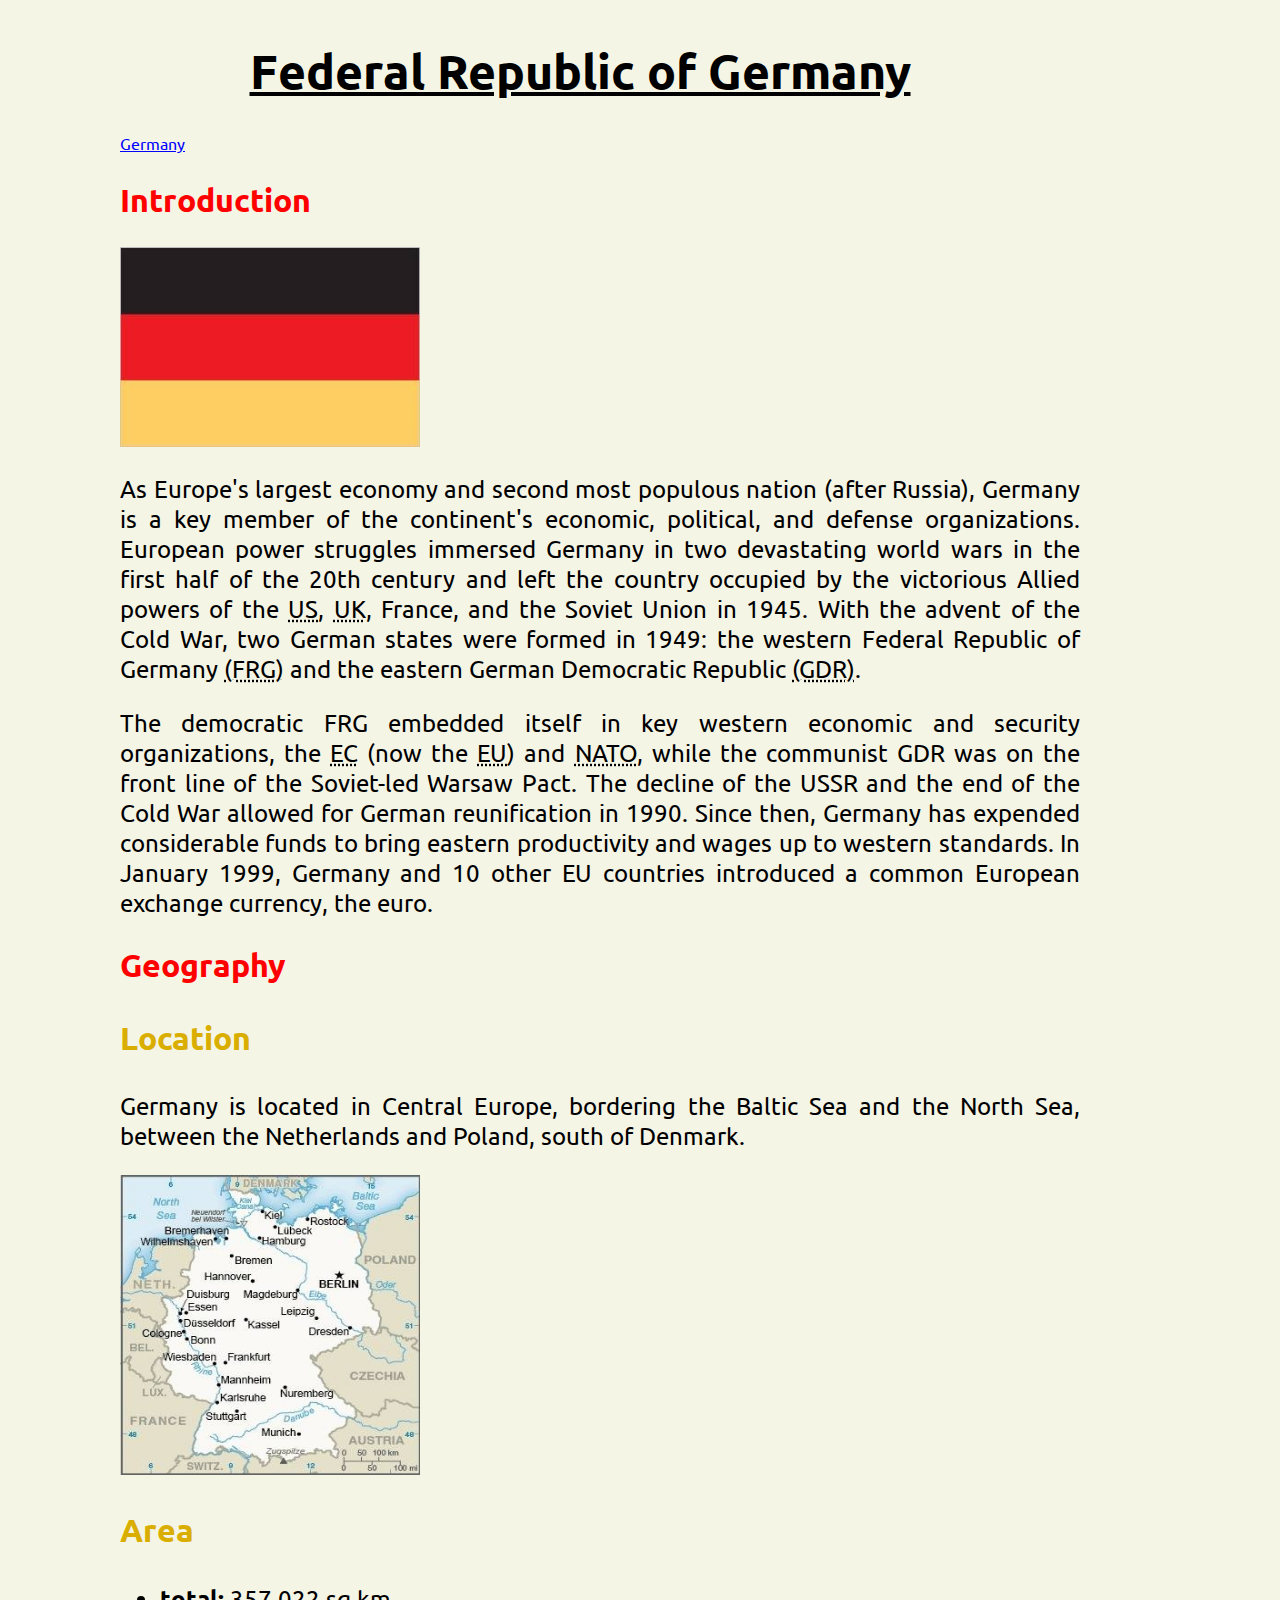
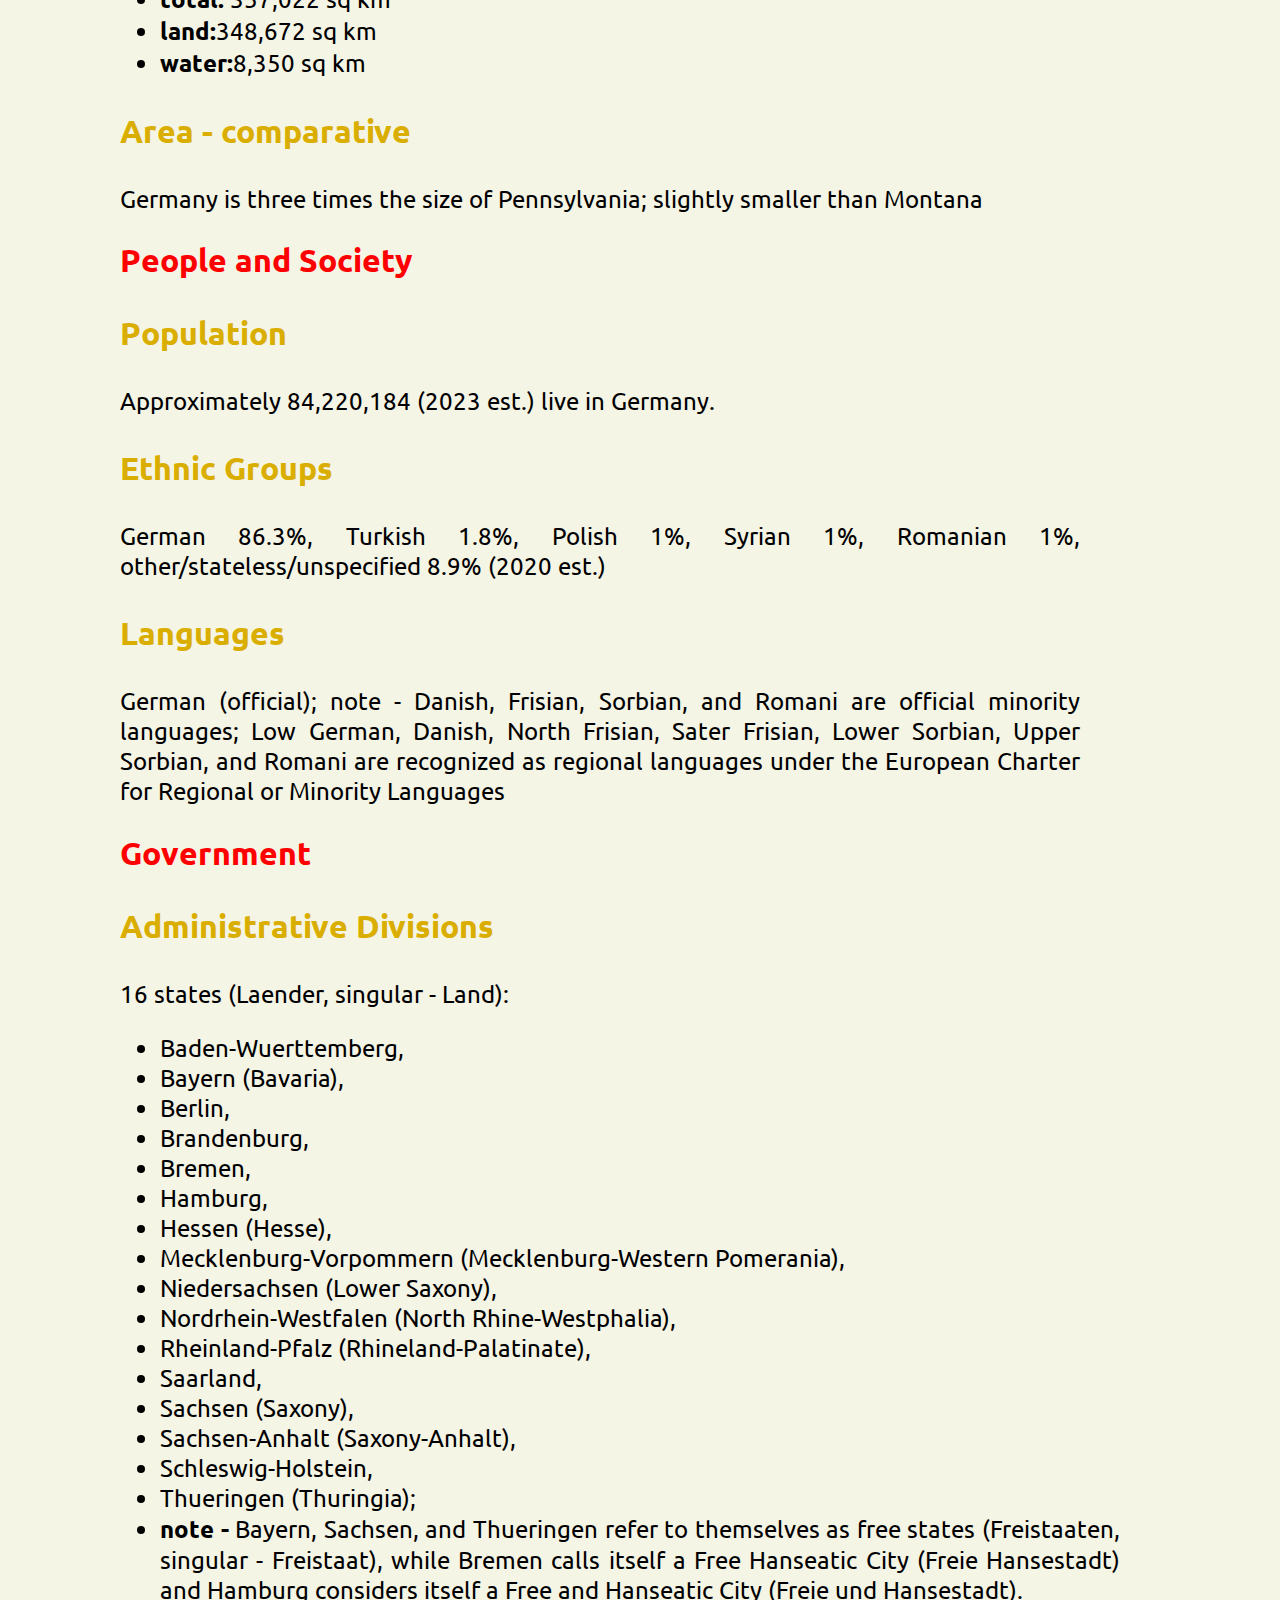
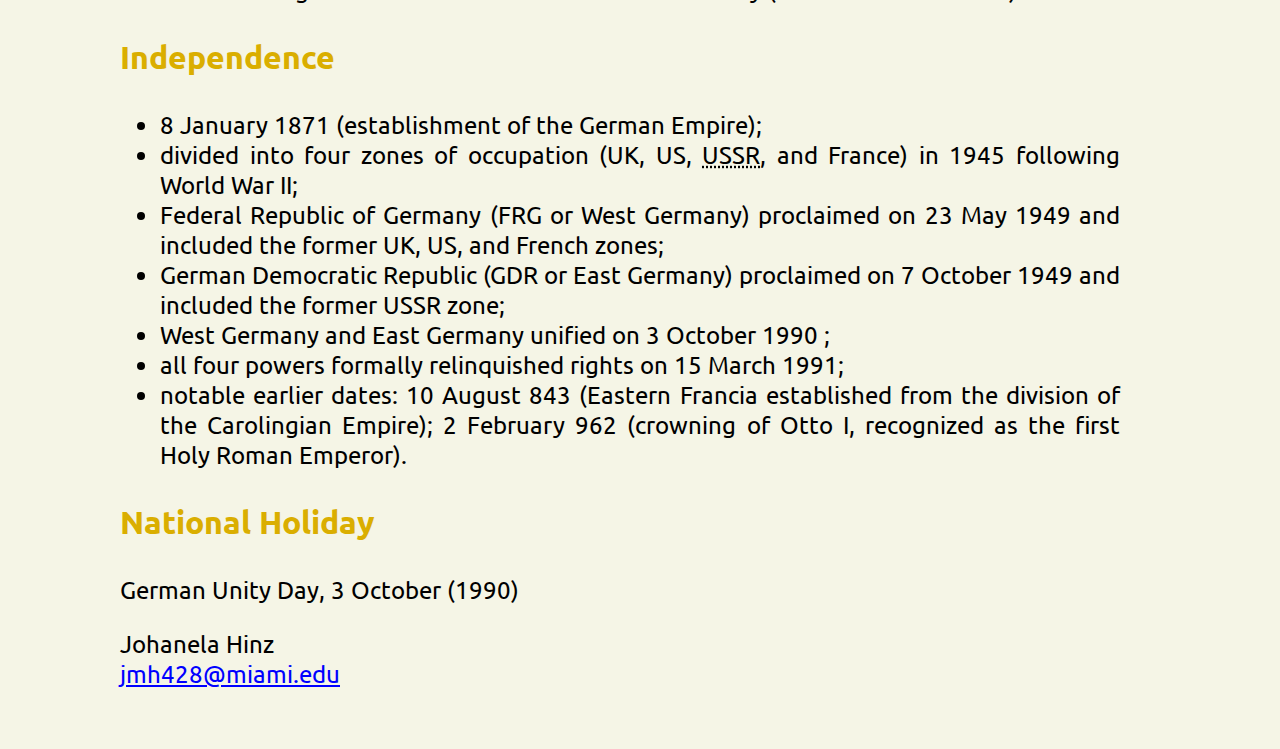
==== germany.html @ cd81b9f5 "Update germany.html" ====
<!doctype html>
<html lang="en">
  <head><meta charset="utf-8">
  <link rel="preconnect" href="https://fonts.googleapis.com">
	<link rel="preconnect" href="https://fonts.gstatic.com" crossorigin>
	<link href="https://fonts.googleapis.com/css2?family=Roboto:ital@1&family=Ubuntu&display=swap" rel="stylesheet">
  <link rel="stylesheet" type="text/css" href="css/germanyfinal.css">
    <title>Germany</title>
  </head>
    <body>
            <article>
                <h1>Federal Republic of Germany</h1>
                <nav>
                    <a href="https://johanela.github.io/germany.html">Germany</a>
                </nav>
            
            <section>
                <h2>Introduction</h2>
                <a href="https://www.cia.gov/the-world-factbook/countries/germany/flag">
                    <img src="images/gm-flag.png" alt="German flag" title="German flag" style="width:300px;height:200px;">
                </a>
                    <p>As Europe's largest economy and second most populous nation (after Russia), Germany is a key member of the continent's economic, political, and defense organizations. European power struggles immersed Germany in two devastating world wars in the first half of the 20th century and left the country occupied by the victorious Allied powers of the <abbr title="United States">US</abbr>, <abbr title="United Kingdom">UK</abbr>, France, and the Soviet Union in 1945. With the advent of the Cold War, two German states were formed in 1949: the western Federal Republic of Germany <abbr title="Federal Republic of Germany">(FRG)</abbr> and the eastern German Democratic Republic <abbr title="German Democratic Republic">(GDR)</abbr>.</p>
                    <p>The democratic FRG embedded itself in key western economic and security organizations, the <abbr title="European Community">EC</abbr> (now the <abbr title="European Union">EU</abbr>) and <abbr title="North Atlantic Treaty Organization">NATO</abbr>, while the communist GDR was on the front line of the Soviet-led Warsaw Pact. The decline of the USSR and the end of the Cold War allowed for German reunification in 1990. Since then, Germany has expended considerable funds to bring eastern productivity and wages up to western standards. In January 1999, Germany and 10 other EU countries introduced a common European exchange currency, the euro.</p>
            </section>
            <section>
                <h2>Geography</h2>
                    <h3>Location</h3>
                         <p>Germany is located in Central Europe, bordering the Baltic Sea and the North Sea, between the Netherlands and Poland, south of Denmark.</p>
                         <a href="https://www.cia.gov/the-world-factbook/countries/germany/map">
                            <img src="images/gm-map.png" alt="Map of Germany" title="Map of Germany" style="width:300px;height:300px;">
                        </a>
                    <h3>Area</h3>
                        <ul>
                            <li><strong>total:</strong> 357,022 sq km</li>
                                <li><strong>land:</strong>348,672 sq km</li>
                        <li><strong>water:</strong>8,350 sq km</li>
                        </ul>    
                
                    
                    <h3>Area - comparative</h3>
                      <p>Germany is three times the size of Pennsylvania; slightly smaller than Montana</p>    
            </section>
            <section>
                <h2>People and Society</h2>
                    <h3>Population</h3>
                        <p>Approximately 84,220,184 (2023 est.) live in Germany.</p>
                    <h3>Ethnic Groups</h3>
                        <p>German 86.3%, Turkish 1.8%, Polish 1%, Syrian 1%, Romanian 1%, other/stateless/unspecified 8.9% (2020 est.)</p>
                    <h3>Languages</h3>
                        <p>German (official); note - Danish, Frisian, Sorbian, and Romani are official minority languages; Low German, Danish, North Frisian, Sater Frisian, Lower Sorbian, Upper Sorbian, and Romani are recognized as regional languages under the European Charter for Regional or Minority Languages</p>
            </section>
            <section>
                <h2>Government</h2>
                    <h3>Administrative Divisions</h3>
                        <p>16 states (Laender, singular - Land):</p> 
                            <ul>
                                <li>Baden-Wuerttemberg,</li> 
                                <li>Bayern (Bavaria),</li> 
                                <li>Berlin,</li> 
                                <li>Brandenburg,</li> 
                                <li>Bremen,</li> 
                                <li>Hamburg,</li> 
                                <li>Hessen (Hesse),</li>
                                 <li>Mecklenburg-Vorpommern (Mecklenburg-Western Pomerania), </li>
                                 <li>Niedersachsen (Lower Saxony),</li> 
                                 <li>Nordrhein-Westfalen (North Rhine-Westphalia),</li> 
                                 <li>Rheinland-Pfalz (Rhineland-Palatinate),</li> 
                                 <li>Saarland,</li>
                                 <li>Sachsen (Saxony),</li> 
                                 <li>Sachsen-Anhalt (Saxony-Anhalt),</li> 
                                 <li>Schleswig-Holstein,</li> 
                                 <li>Thueringen (Thuringia);</li>
                                 <li><strong>note - </strong>Bayern, Sachsen, and Thueringen refer to themselves as free states (Freistaaten, singular - Freistaat), while Bremen calls itself a Free Hanseatic City (Freie Hansestadt) and Hamburg considers itself a Free and Hanseatic City (Freie und Hansestadt).</li>
                            </ul>
                    <h3>Independence</h3>
                        <ul>
                            <li>8 January 1871 <time datetime="1871-01-08"></time>(establishment of the German Empire);</li>
                            <li>divided into four zones of occupation (UK, US, <abbr title="Union of Soviet Socialist Republics">USSR</abbr>, and France) in 1945 following World War II;</li>  
                            <li>Federal Republic of Germany (FRG or West Germany) proclaimed on 23 May 1949 <time datetime="1949-05-23"></time> and included the former UK, US, and French zones;</li>
                            <li>German Democratic Republic (GDR or East Germany) proclaimed on 7 October 1949 <time datetime="1949-10-07"></time> and included the former USSR zone; </li>
                            <li>West Germany and East Germany unified on 3 October 1990 <time datetime="1990-10-03"></time>;</li> 
                            <li>all four powers formally relinquished rights on 15 March 1991;<time datetime="1991-03-15"></time></li>
                            <li>notable earlier dates: 10 August 843 (Eastern Francia established from the division of the Carolingian Empire); 2 February 962 (crowning of Otto I, recognized as the first Holy Roman Emperor).</li>
                        </ul>
                    <h3>National Holiday</h3>
                        <p>German Unity Day, 3 October (1990) <time datetime="1990-10-03"></time></p>
            </section>
        </article>
        <footer>
            <p>Johanela Hinz<br>
            <a href="mailto:jmh428@miami.edu">jmh428@miami.edu</a></p>
        </footer>
    </body>
</html>
---- css/germanyfinal.css ----
grid-container {
	display: grid;
	grid-template-columns: auto auto auto;
	padding: 10px;
}


body {
    background-color: #f5f5e6;
    font-family: 'Ubuntu', 'Roboto', Arial, Helvetica, sans-serif;
	margin-top: 40px;
	margin-right: 120px;
	margin-left: 120px;
	margin-bottom: 60px;

 
}

h1 {
	text-align: center;
	font-size: 3em;
	text-decoration: underline;
	margin-right: 120px;
    

}

h2 {
    text-align: left;
    font-size: 2em;
	color: #FF0000;
    text-decoration: none
    

}

h3 {
    text-align: left;
    font-size: 2em;
	color: #DAAE00;
    text-decoration: none
    

}

p {
	font-size: 24px;
    text-align: justify;
    overflow-wrap: break-word;
    display: block; 
	max-width: 960px;
	
	
}

ul {
	font-size: 24px;
    text-align: justify;
    overflow-wrap: break-word;
    display: block; 
	max-width: 960px;
		
}

a:link {
	color: rgb(0, 0, 255)
}

a:hover {
	color: rgb(0, 255, 0)
}

a:visited {
	color: rgb(255, 0, 0)
}

a:active {
	color: rgb(156, 47, 200)
}
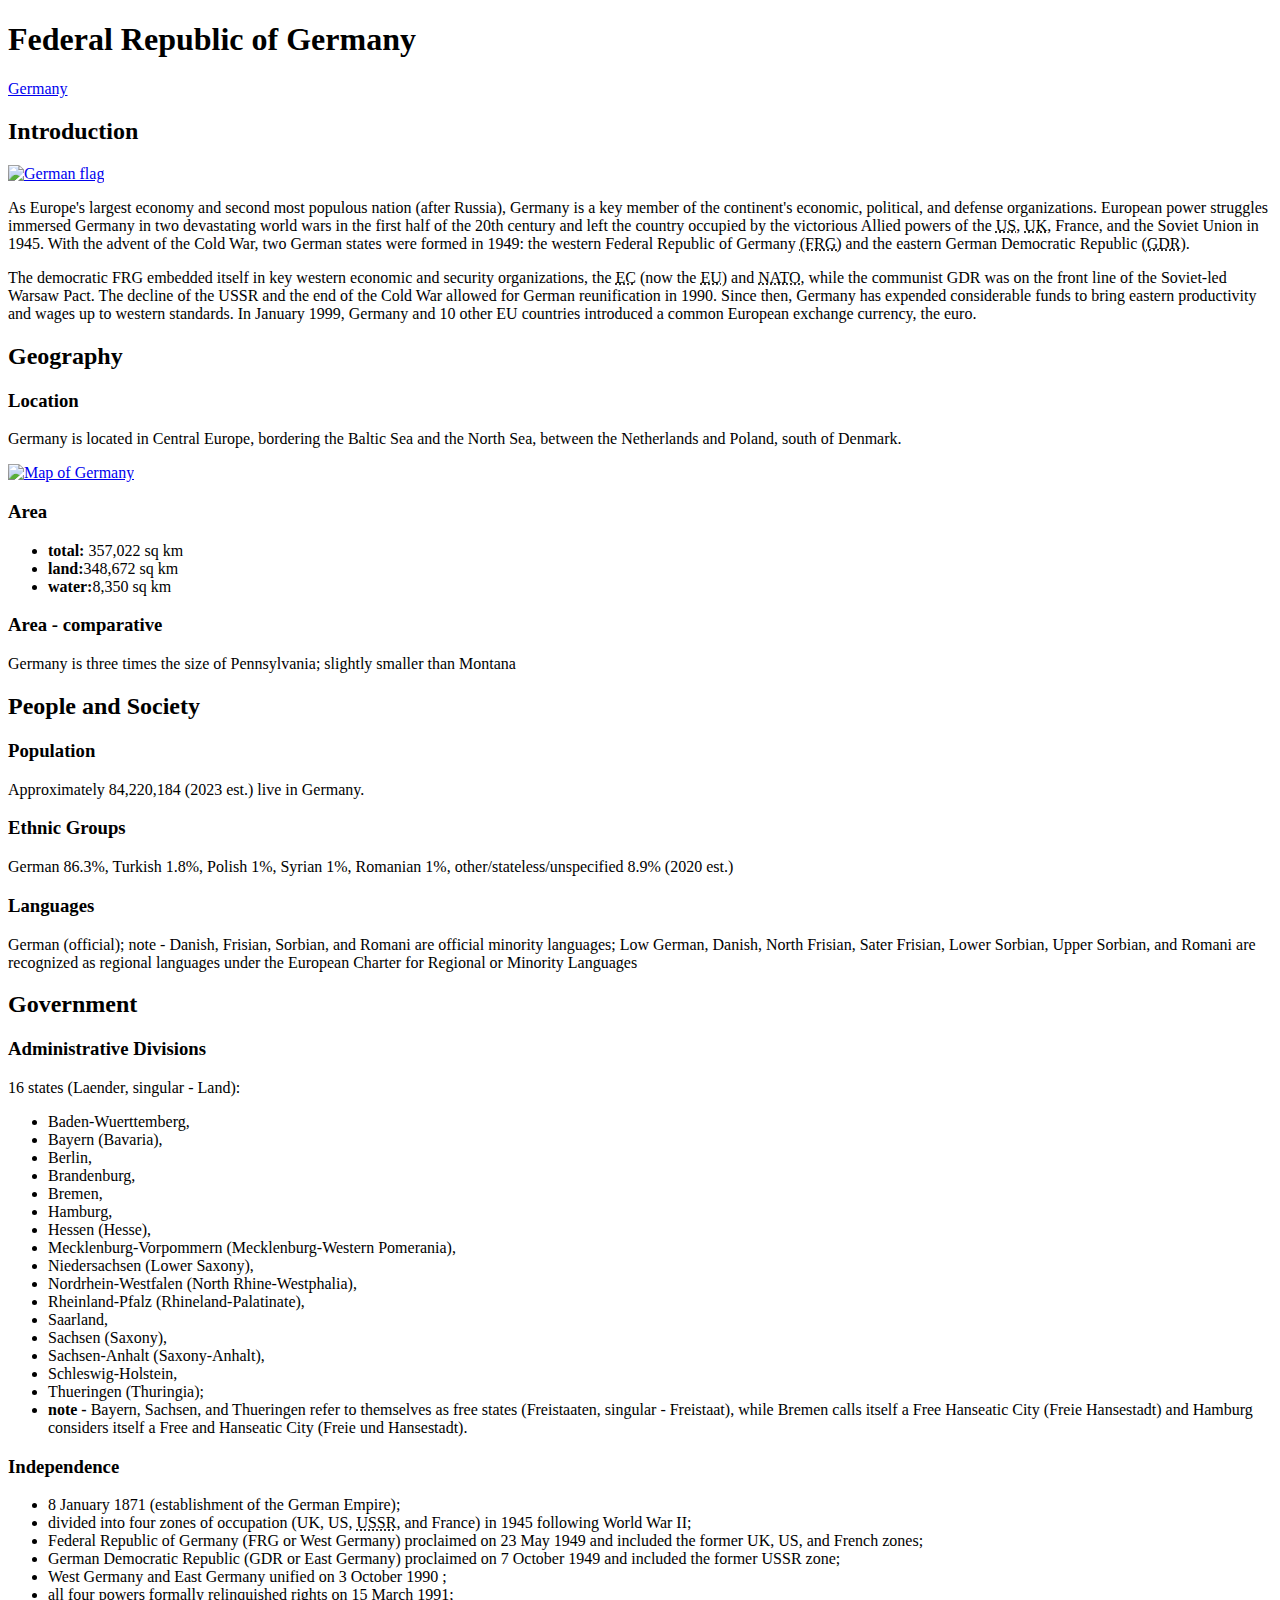
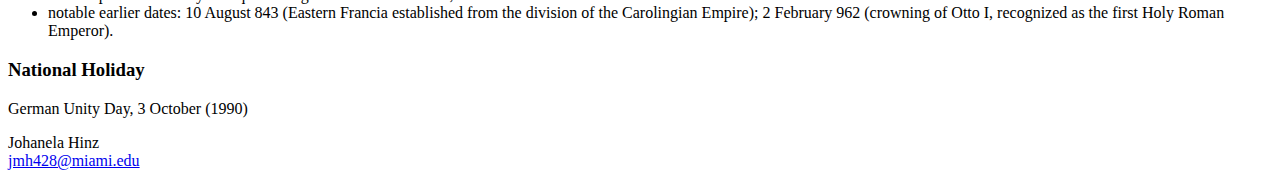
==== commit d1e21663: "Update germany.html" ====
--- a/germany.html
+++ b/germany.html
@@ -1,94 +1,88 @@
 <!doctype html>
 <html lang="en">
   <head><meta charset="utf-8">
-  <link rel="preconnect" href="https://fonts.googleapis.com">
-	<link rel="preconnect" href="https://fonts.gstatic.com" crossorigin>
-	<link href="https://fonts.googleapis.com/css2?family=Roboto:ital@1&family=Ubuntu&display=swap" rel="stylesheet">
-  <link rel="stylesheet" type="text/css" href="css/germanyfinal.css">
+    <link rel="preconnect" href="https://fonts.googleapis.com">
+    <link rel="preconnect" href="https://fonts.gstatic.com" crossorigin>
+    <link href="https://fonts.googleapis.com/css2?family=Ubuntu:wght@500&display=swap" rel="stylesheet">
+    <link rel="stylesheet" type="text/css" href="germanyfinal.css">
     <title>Germany</title>
   </head>
     <body>
-            <article>
-                <h1>Federal Republic of Germany</h1>
+        <article>
+        <div class="grid">
+            <div class="div1"><h1>Federal Republic of Germany</h1>
                 <nav>
                     <a href="https://johanela.github.io/germany.html">Germany</a>
-                </nav>
+                </nav> </div>
+                <div class="div2"><h2>Introduction</h2>
+                <a href="https://www.cia.gov/the-world-factbook/countries/germany/flag">
+                    <img src="gm-flag.png" alt="German flag" title="German flag" style="width:300px;height:200px;">
+                </a> </div>
+            <div class="div3"><p>As Europe's largest economy and second most populous nation (after Russia), Germany is a key member of the continent's economic, political, and defense organizations. European power struggles immersed Germany in two devastating world wars in the first half of the 20th century and left the country occupied by the victorious Allied powers of the <abbr title="United States">US</abbr>, <abbr title="United Kingdom">UK</abbr>, France, and the Soviet Union in 1945. With the advent of the Cold War, two German states were formed in 1949: the western Federal Republic of Germany <abbr title="Federal Republic of Germany">(FRG)</abbr> and the eastern German Democratic Republic <abbr title="German Democratic Republic">(GDR)</abbr>.</p>
+                <p>The democratic FRG embedded itself in key western economic and security organizations, the <abbr title="European Community">EC</abbr> (now the <abbr title="European Union">EU</abbr>) and <abbr title="North Atlantic Treaty Organization">NATO</abbr>, while the communist GDR was on the front line of the Soviet-led Warsaw Pact. The decline of the USSR and the end of the Cold War allowed for German reunification in 1990. Since then, Germany has expended considerable funds to bring eastern productivity and wages up to western standards. In January 1999, Germany and 10 other EU countries introduced a common European exchange currency, the euro.</p> </div>
+            <div class="div4"><h2>Geography</h2>  </div>
+            <div class="div5"><h3>Location</h3>
+                <p>Germany is located in Central Europe, bordering the Baltic Sea and the North Sea, between the Netherlands and Poland, south of Denmark.</p>
+                <a href="https://www.cia.gov/the-world-factbook/countries/germany/map">
+                   <img src="gm-map.png" alt="Map of Germany" title="Map of Germany" style="width:300px;height:300px;">
+               </a>
+           <h3>Area</h3>
+               <ul>
+                   <li><strong>total:</strong> 357,022 sq km</li>
+                       <li><strong>land:</strong>348,672 sq km</li>
+               <li><strong>water:</strong>8,350 sq km</li>
+               </ul>    
+       
+           
+           <h3>Area - comparative</h3>
+             <p>Germany is three times the size of Pennsylvania; slightly smaller than Montana</p></div>
+            <div class="div6"><h2>People and Society</h2> </div>
+             <div class="div7"><h3>Population</h3>
+                <p>Approximately 84,220,184 (2023 est.) live in Germany.</p>
+            <h3>Ethnic Groups</h3>
+                <p>German 86.3%, Turkish 1.8%, Polish 1%, Syrian 1%, Romanian 1%, other/stateless/unspecified 8.9% (2020 est.)</p>
+            <h3>Languages</h3>
+                <p>German (official); note - Danish, Frisian, Sorbian, and Romani are official minority languages; Low German, Danish, North Frisian, Sater Frisian, Lower Sorbian, Upper Sorbian, and Romani are recognized as regional languages under the European Charter for Regional or Minority Languages</p>  </div>
+            <div class="div8"><h2>Government</h2> </div>
+                <div class="div9"><h3>Administrative Divisions</h3>
+                    <p>16 states (Laender, singular - Land):</p> 
+                        <ul>
+                            <li>Baden-Wuerttemberg,</li> 
+                            <li>Bayern (Bavaria),</li> 
+                            <li>Berlin,</li> 
+                            <li>Brandenburg,</li> 
+                            <li>Bremen,</li> 
+                            <li>Hamburg,</li> 
+                            <li>Hessen (Hesse),</li>
+                             <li>Mecklenburg-Vorpommern (Mecklenburg-Western Pomerania), </li>
+                             <li>Niedersachsen (Lower Saxony),</li> 
+                             <li>Nordrhein-Westfalen (North Rhine-Westphalia),</li> 
+                             <li>Rheinland-Pfalz (Rhineland-Palatinate),</li> 
+                             <li>Saarland,</li>
+                             <li>Sachsen (Saxony),</li> 
+                             <li>Sachsen-Anhalt (Saxony-Anhalt),</li> 
+                             <li>Schleswig-Holstein,</li> 
+                             <li>Thueringen (Thuringia);</li>
+                             <li><strong>note - </strong>Bayern, Sachsen, and Thueringen refer to themselves as free states (Freistaaten, singular - Freistaat), while Bremen calls itself a Free Hanseatic City (Freie Hansestadt) and Hamburg considers itself a Free and Hanseatic City (Freie und Hansestadt).</li>
+                        </ul>
+                <h3>Independence</h3>
+                    <ul>
+                        <li>8 January 1871 <time datetime="1871-01-08"></time>(establishment of the German Empire);</li>
+                        <li>divided into four zones of occupation (UK, US, <abbr title="Union of Soviet Socialist Republics">USSR</abbr>, and France) in 1945 following World War II;</li>  
+                        <li>Federal Republic of Germany (FRG or West Germany) proclaimed on 23 May 1949 <time datetime="1949-05-23"></time> and included the former UK, US, and French zones;</li>
+                        <li>German Democratic Republic (GDR or East Germany) proclaimed on 7 October 1949 <time datetime="1949-10-07"></time> and included the former USSR zone; </li>
+                        <li>West Germany and East Germany unified on 3 October 1990 <time datetime="1990-10-03"></time>;</li> 
+                        <li>all four powers formally relinquished rights on 15 March 1991;<time datetime="1991-03-15"></time></li>
+                        <li>notable earlier dates: 10 August 843 (Eastern Francia established from the division of the Carolingian Empire); 2 February 962 (crowning of Otto I, recognized as the first Holy Roman Emperor).</li>
+                    </ul>
+                <h3>National Holiday</h3>
+                    <p>German Unity Day, 3 October (1990) <time datetime="1990-10-03"></time></p> </div>
+            <div class="div10"> <p>Johanela Hinz<br>
+                <a href="mailto:jmh428@miami.edu">jmh428@miami.edu</a>
+            </p></div>
+            </div>
             
-            <section>
-                <h2>Introduction</h2>
-                <a href="https://www.cia.gov/the-world-factbook/countries/germany/flag">
-                    <img src="images/gm-flag.png" alt="German flag" title="German flag" style="width:300px;height:200px;">
-                </a>
-                    <p>As Europe's largest economy and second most populous nation (after Russia), Germany is a key member of the continent's economic, political, and defense organizations. European power struggles immersed Germany in two devastating world wars in the first half of the 20th century and left the country occupied by the victorious Allied powers of the <abbr title="United States">US</abbr>, <abbr title="United Kingdom">UK</abbr>, France, and the Soviet Union in 1945. With the advent of the Cold War, two German states were formed in 1949: the western Federal Republic of Germany <abbr title="Federal Republic of Germany">(FRG)</abbr> and the eastern German Democratic Republic <abbr title="German Democratic Republic">(GDR)</abbr>.</p>
-                    <p>The democratic FRG embedded itself in key western economic and security organizations, the <abbr title="European Community">EC</abbr> (now the <abbr title="European Union">EU</abbr>) and <abbr title="North Atlantic Treaty Organization">NATO</abbr>, while the communist GDR was on the front line of the Soviet-led Warsaw Pact. The decline of the USSR and the end of the Cold War allowed for German reunification in 1990. Since then, Germany has expended considerable funds to bring eastern productivity and wages up to western standards. In January 1999, Germany and 10 other EU countries introduced a common European exchange currency, the euro.</p>
-            </section>
-            <section>
-                <h2>Geography</h2>
-                    <h3>Location</h3>
-                         <p>Germany is located in Central Europe, bordering the Baltic Sea and the North Sea, between the Netherlands and Poland, south of Denmark.</p>
-                         <a href="https://www.cia.gov/the-world-factbook/countries/germany/map">
-                            <img src="images/gm-map.png" alt="Map of Germany" title="Map of Germany" style="width:300px;height:300px;">
-                        </a>
-                    <h3>Area</h3>
-                        <ul>
-                            <li><strong>total:</strong> 357,022 sq km</li>
-                                <li><strong>land:</strong>348,672 sq km</li>
-                        <li><strong>water:</strong>8,350 sq km</li>
-                        </ul>    
-                
-                    
-                    <h3>Area - comparative</h3>
-                      <p>Germany is three times the size of Pennsylvania; slightly smaller than Montana</p>    
-            </section>
-            <section>
-                <h2>People and Society</h2>
-                    <h3>Population</h3>
-                        <p>Approximately 84,220,184 (2023 est.) live in Germany.</p>
-                    <h3>Ethnic Groups</h3>
-                        <p>German 86.3%, Turkish 1.8%, Polish 1%, Syrian 1%, Romanian 1%, other/stateless/unspecified 8.9% (2020 est.)</p>
-                    <h3>Languages</h3>
-                        <p>German (official); note - Danish, Frisian, Sorbian, and Romani are official minority languages; Low German, Danish, North Frisian, Sater Frisian, Lower Sorbian, Upper Sorbian, and Romani are recognized as regional languages under the European Charter for Regional or Minority Languages</p>
-            </section>
-            <section>
-                <h2>Government</h2>
-                    <h3>Administrative Divisions</h3>
-                        <p>16 states (Laender, singular - Land):</p> 
-                            <ul>
-                                <li>Baden-Wuerttemberg,</li> 
-                                <li>Bayern (Bavaria),</li> 
-                                <li>Berlin,</li> 
-                                <li>Brandenburg,</li> 
-                                <li>Bremen,</li> 
-                                <li>Hamburg,</li> 
-                                <li>Hessen (Hesse),</li>
-                                 <li>Mecklenburg-Vorpommern (Mecklenburg-Western Pomerania), </li>
-                                 <li>Niedersachsen (Lower Saxony),</li> 
-                                 <li>Nordrhein-Westfalen (North Rhine-Westphalia),</li> 
-                                 <li>Rheinland-Pfalz (Rhineland-Palatinate),</li> 
-                                 <li>Saarland,</li>
-                                 <li>Sachsen (Saxony),</li> 
-                                 <li>Sachsen-Anhalt (Saxony-Anhalt),</li> 
-                                 <li>Schleswig-Holstein,</li> 
-                                 <li>Thueringen (Thuringia);</li>
-                                 <li><strong>note - </strong>Bayern, Sachsen, and Thueringen refer to themselves as free states (Freistaaten, singular - Freistaat), while Bremen calls itself a Free Hanseatic City (Freie Hansestadt) and Hamburg considers itself a Free and Hanseatic City (Freie und Hansestadt).</li>
-                            </ul>
-                    <h3>Independence</h3>
-                        <ul>
-                            <li>8 January 1871 <time datetime="1871-01-08"></time>(establishment of the German Empire);</li>
-                            <li>divided into four zones of occupation (UK, US, <abbr title="Union of Soviet Socialist Republics">USSR</abbr>, and France) in 1945 following World War II;</li>  
-                            <li>Federal Republic of Germany (FRG or West Germany) proclaimed on 23 May 1949 <time datetime="1949-05-23"></time> and included the former UK, US, and French zones;</li>
-                            <li>German Democratic Republic (GDR or East Germany) proclaimed on 7 October 1949 <time datetime="1949-10-07"></time> and included the former USSR zone; </li>
-                            <li>West Germany and East Germany unified on 3 October 1990 <time datetime="1990-10-03"></time>;</li> 
-                            <li>all four powers formally relinquished rights on 15 March 1991;<time datetime="1991-03-15"></time></li>
-                            <li>notable earlier dates: 10 August 843 (Eastern Francia established from the division of the Carolingian Empire); 2 February 962 (crowning of Otto I, recognized as the first Holy Roman Emperor).</li>
-                        </ul>
-                    <h3>National Holiday</h3>
-                        <p>German Unity Day, 3 October (1990) <time datetime="1990-10-03"></time></p>
-            </section>
         </article>
-        <footer>
-            <p>Johanela Hinz<br>
-            <a href="mailto:jmh428@miami.edu">jmh428@miami.edu</a></p>
-        </footer>
+        
     </body>
 </html>
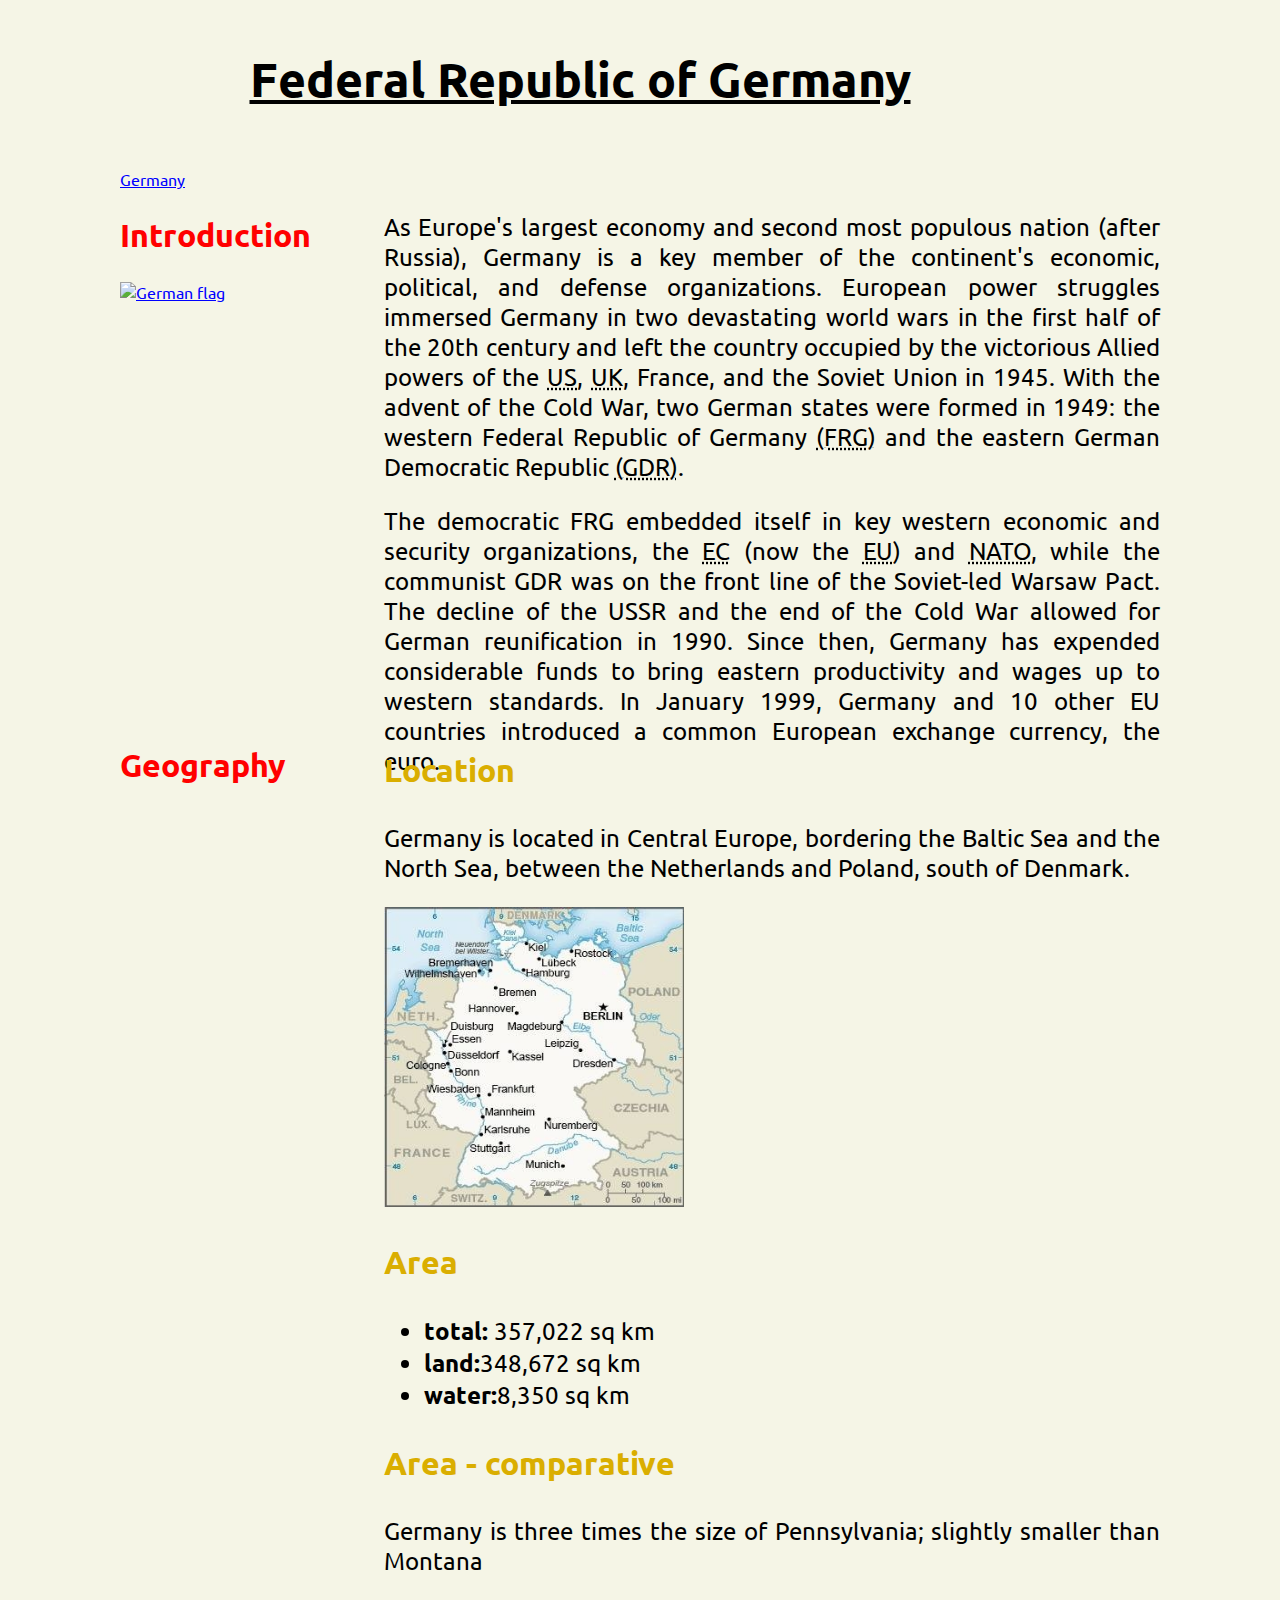
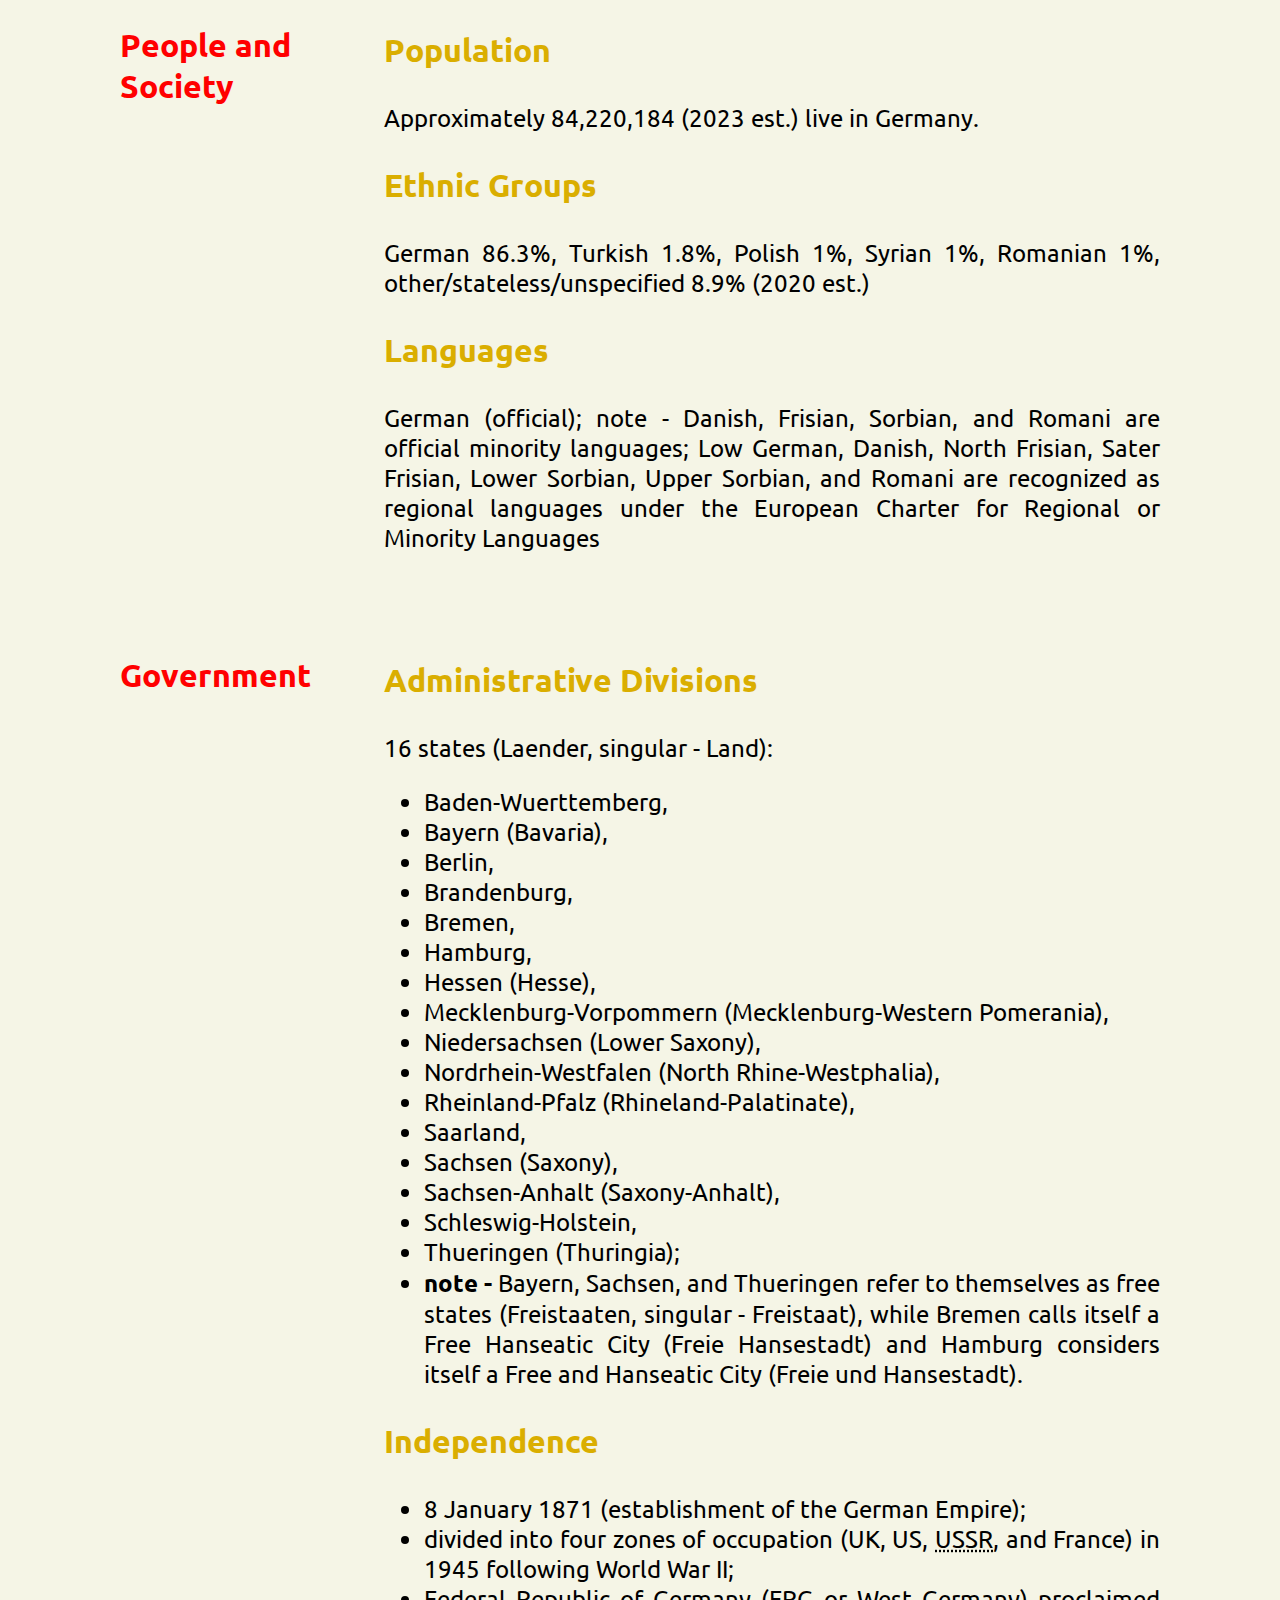
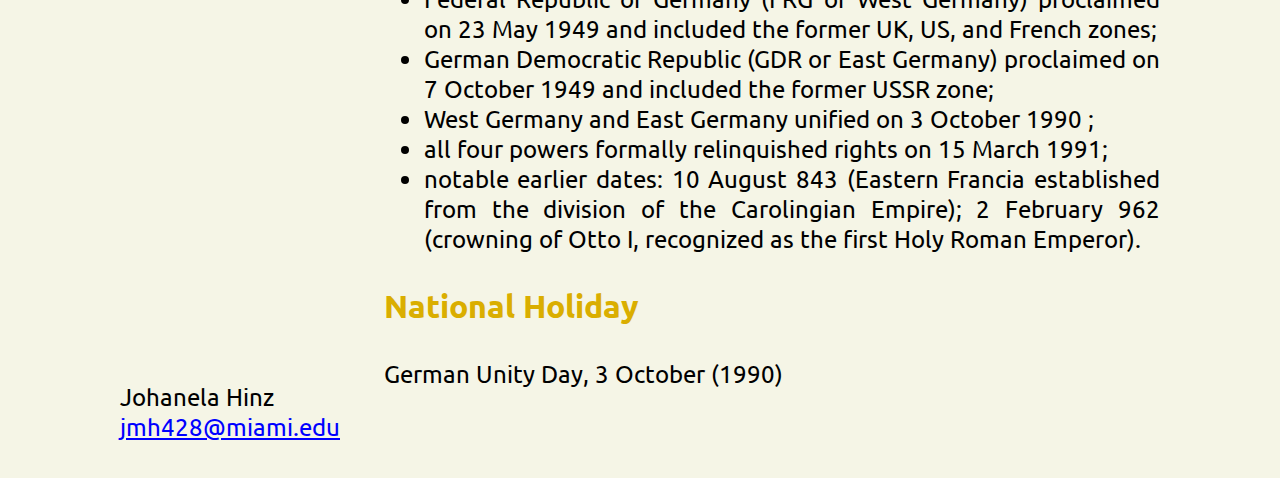
==== commit 37e9e953: "Update germany.html" ====
--- a/germany.html
+++ b/germany.html
@@ -4,7 +4,7 @@
     <link rel="preconnect" href="https://fonts.googleapis.com">
     <link rel="preconnect" href="https://fonts.gstatic.com" crossorigin>
     <link href="https://fonts.googleapis.com/css2?family=Ubuntu:wght@500&display=swap" rel="stylesheet">
-    <link rel="stylesheet" type="text/css" href="germanyfinal.css">
+    <link rel="stylesheet" type="text/css" href="css/germanyfinal.css">
     <title>Germany</title>
   </head>
     <body>
@@ -16,7 +16,7 @@
                 </nav> </div>
                 <div class="div2"><h2>Introduction</h2>
                 <a href="https://www.cia.gov/the-world-factbook/countries/germany/flag">
-                    <img src="gm-flag.png" alt="German flag" title="German flag" style="width:300px;height:200px;">
+                    <img src="iamges/gm-flag.png" alt="German flag" title="German flag" style="width:300px;height:200px;">
                 </a> </div>
             <div class="div3"><p>As Europe's largest economy and second most populous nation (after Russia), Germany is a key member of the continent's economic, political, and defense organizations. European power struggles immersed Germany in two devastating world wars in the first half of the 20th century and left the country occupied by the victorious Allied powers of the <abbr title="United States">US</abbr>, <abbr title="United Kingdom">UK</abbr>, France, and the Soviet Union in 1945. With the advent of the Cold War, two German states were formed in 1949: the western Federal Republic of Germany <abbr title="Federal Republic of Germany">(FRG)</abbr> and the eastern German Democratic Republic <abbr title="German Democratic Republic">(GDR)</abbr>.</p>
                 <p>The democratic FRG embedded itself in key western economic and security organizations, the <abbr title="European Community">EC</abbr> (now the <abbr title="European Union">EU</abbr>) and <abbr title="North Atlantic Treaty Organization">NATO</abbr>, while the communist GDR was on the front line of the Soviet-led Warsaw Pact. The decline of the USSR and the end of the Cold War allowed for German reunification in 1990. Since then, Germany has expended considerable funds to bring eastern productivity and wages up to western standards. In January 1999, Germany and 10 other EU countries introduced a common European exchange currency, the euro.</p> </div>
@@ -24,7 +24,7 @@
             <div class="div5"><h3>Location</h3>
                 <p>Germany is located in Central Europe, bordering the Baltic Sea and the North Sea, between the Netherlands and Poland, south of Denmark.</p>
                 <a href="https://www.cia.gov/the-world-factbook/countries/germany/map">
-                   <img src="gm-map.png" alt="Map of Germany" title="Map of Germany" style="width:300px;height:300px;">
+                   <img src="images/gm-map.png" alt="Map of Germany" title="Map of Germany" style="width:300px;height:300px;">
                </a>
            <h3>Area</h3>
                <ul>
--- a/css/germanyfinal.css
+++ b/css/germanyfinal.css
@@ -0,0 +1,92 @@
+.grid {
+    display: grid;
+    grid-template-columns: repeat(4, 1fr);
+    grid-template-rows: 150px 500px 850px 600px 1300px 20px;
+    grid-column-gap: 15px;
+    grid-row-gap: 30px;
+}
+    
+    .div1 { grid-area: 1 / 1 / 2 / 5; }
+    .div2 { grid-area: 2 / 1 / 3 / 2; }
+    .div3 { grid-area: 2 / 2 / 3 / 5; }
+    .div4 { grid-area: 3 / 1 / 4 / 2; }
+    .div5 { grid-area: 3 / 2 / 4 / 5; }
+    .div6 { grid-area: 4 / 1 / 5 / 2; }
+    .div7 { grid-area: 4 / 2 / 5 / 5; }
+    .div8 { grid-area: 5 / 1 / 6 / 2; }
+    .div9 { grid-area: 5 / 2 / 6 / 5; }
+    .div10 { grid-area: 6 / 1 / 7 / 5; }
+    
+body {
+    background-color: #f5f5e6;
+    font-family: 'Ubuntu', 'Roboto', Arial, Helvetica, sans-serif;
+	margin-right: 120px;
+	margin-left: 120px;
+    margin-bottom: 100px;
+	
+ 
+}
+
+h1 {
+	text-align: center;
+	font-size: 3em;
+	text-decoration: underline;
+	margin-top: 40px;
+    margin-right: 120px;
+    margin-bottom: 60px;
+    
+
+}
+
+h2 {
+    text-align: left;
+    font-size: 2em;
+	color: #FF0000;
+    text-decoration: none
+    
+
+}
+
+h3 {
+    text-align: left;
+    font-size: 2em;
+	color: #DAAE00;
+    text-decoration: none
+    
+
+}
+
+p {
+	font-size: 24px;
+    text-align: justify;
+    overflow-wrap: break-word;
+    display: block; 
+	max-width: 960px;
+	
+	
+}
+
+ul {
+	font-size: 24px;
+    text-align: justify;
+    overflow-wrap: break-word;
+    display: block; 
+	max-width: 960px;
+		
+}
+
+a:link {
+	color: rgb(0, 0, 255)
+}
+
+a:hover {
+	color: rgb(0, 255, 0)
+}
+
+a:visited {
+	color: rgb(255, 0, 0)
+}
+
+a:active {
+	color: rgb(156, 47, 200)
+}
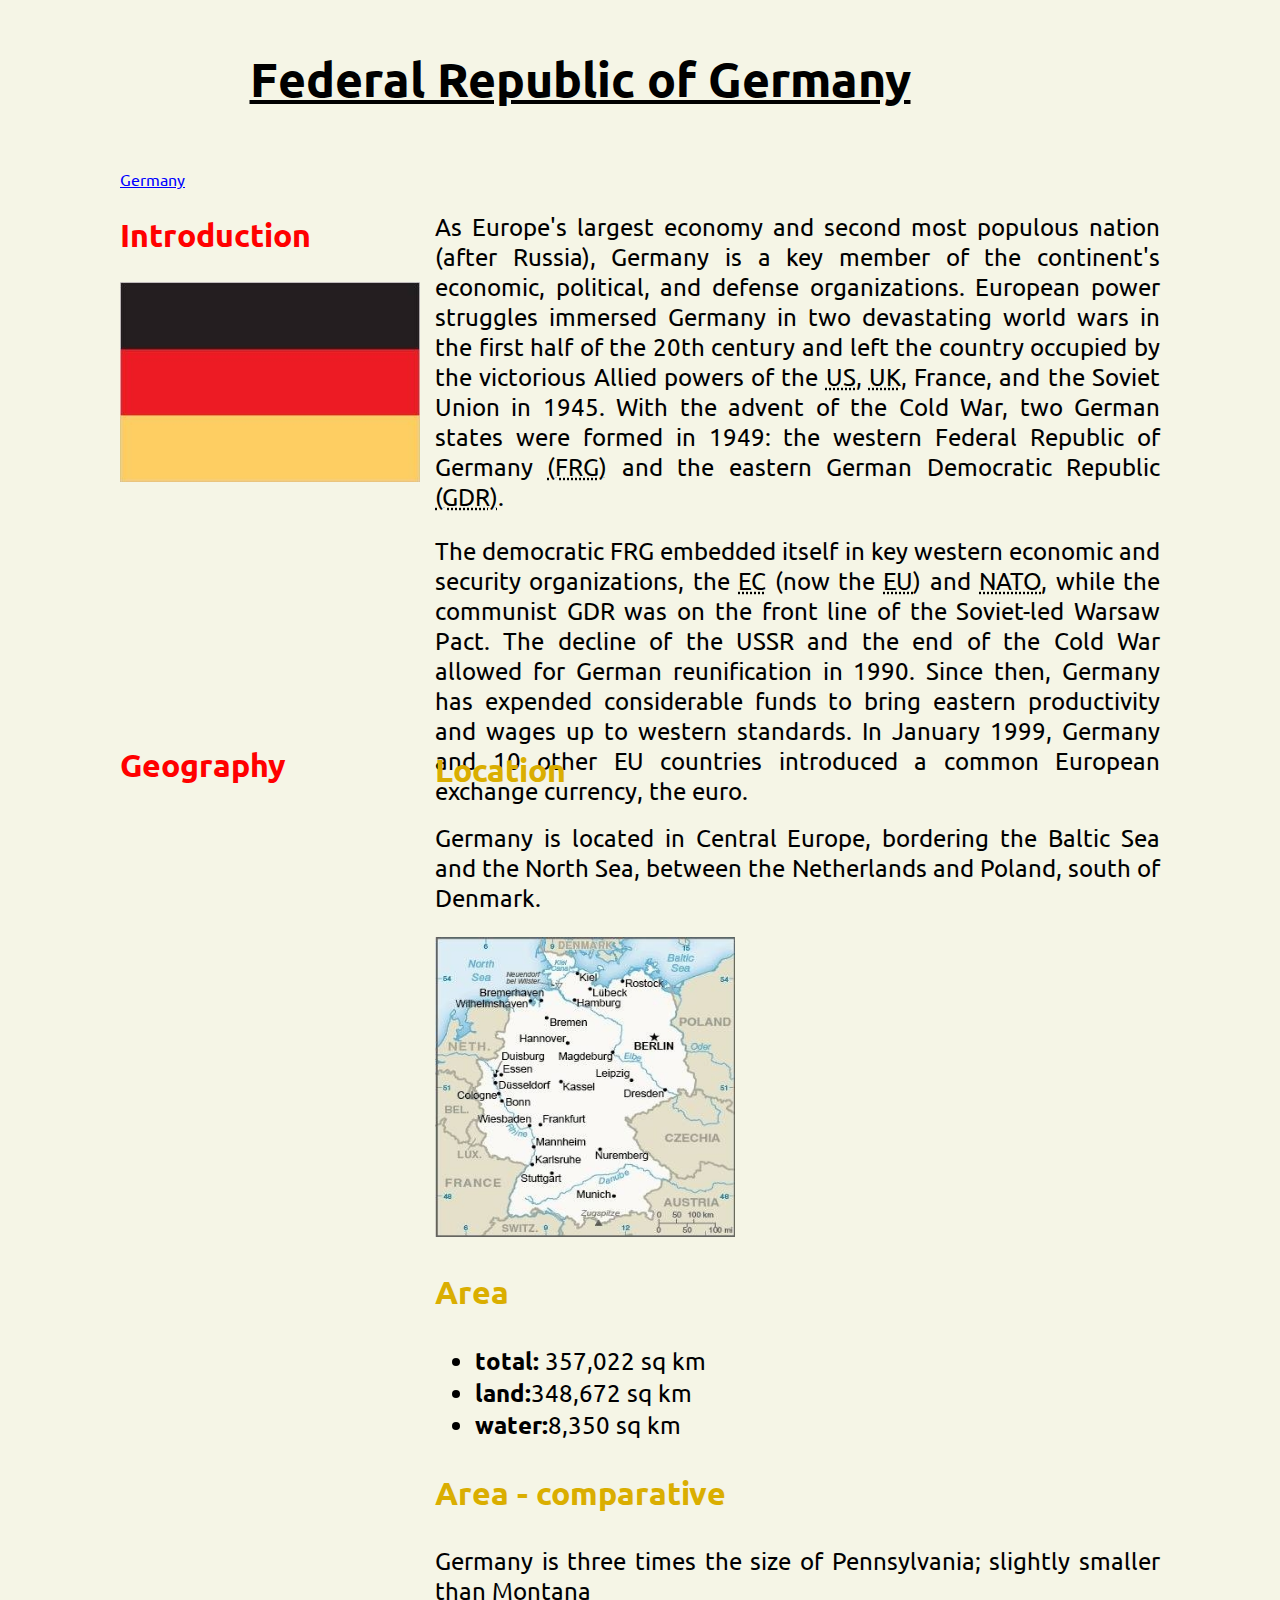
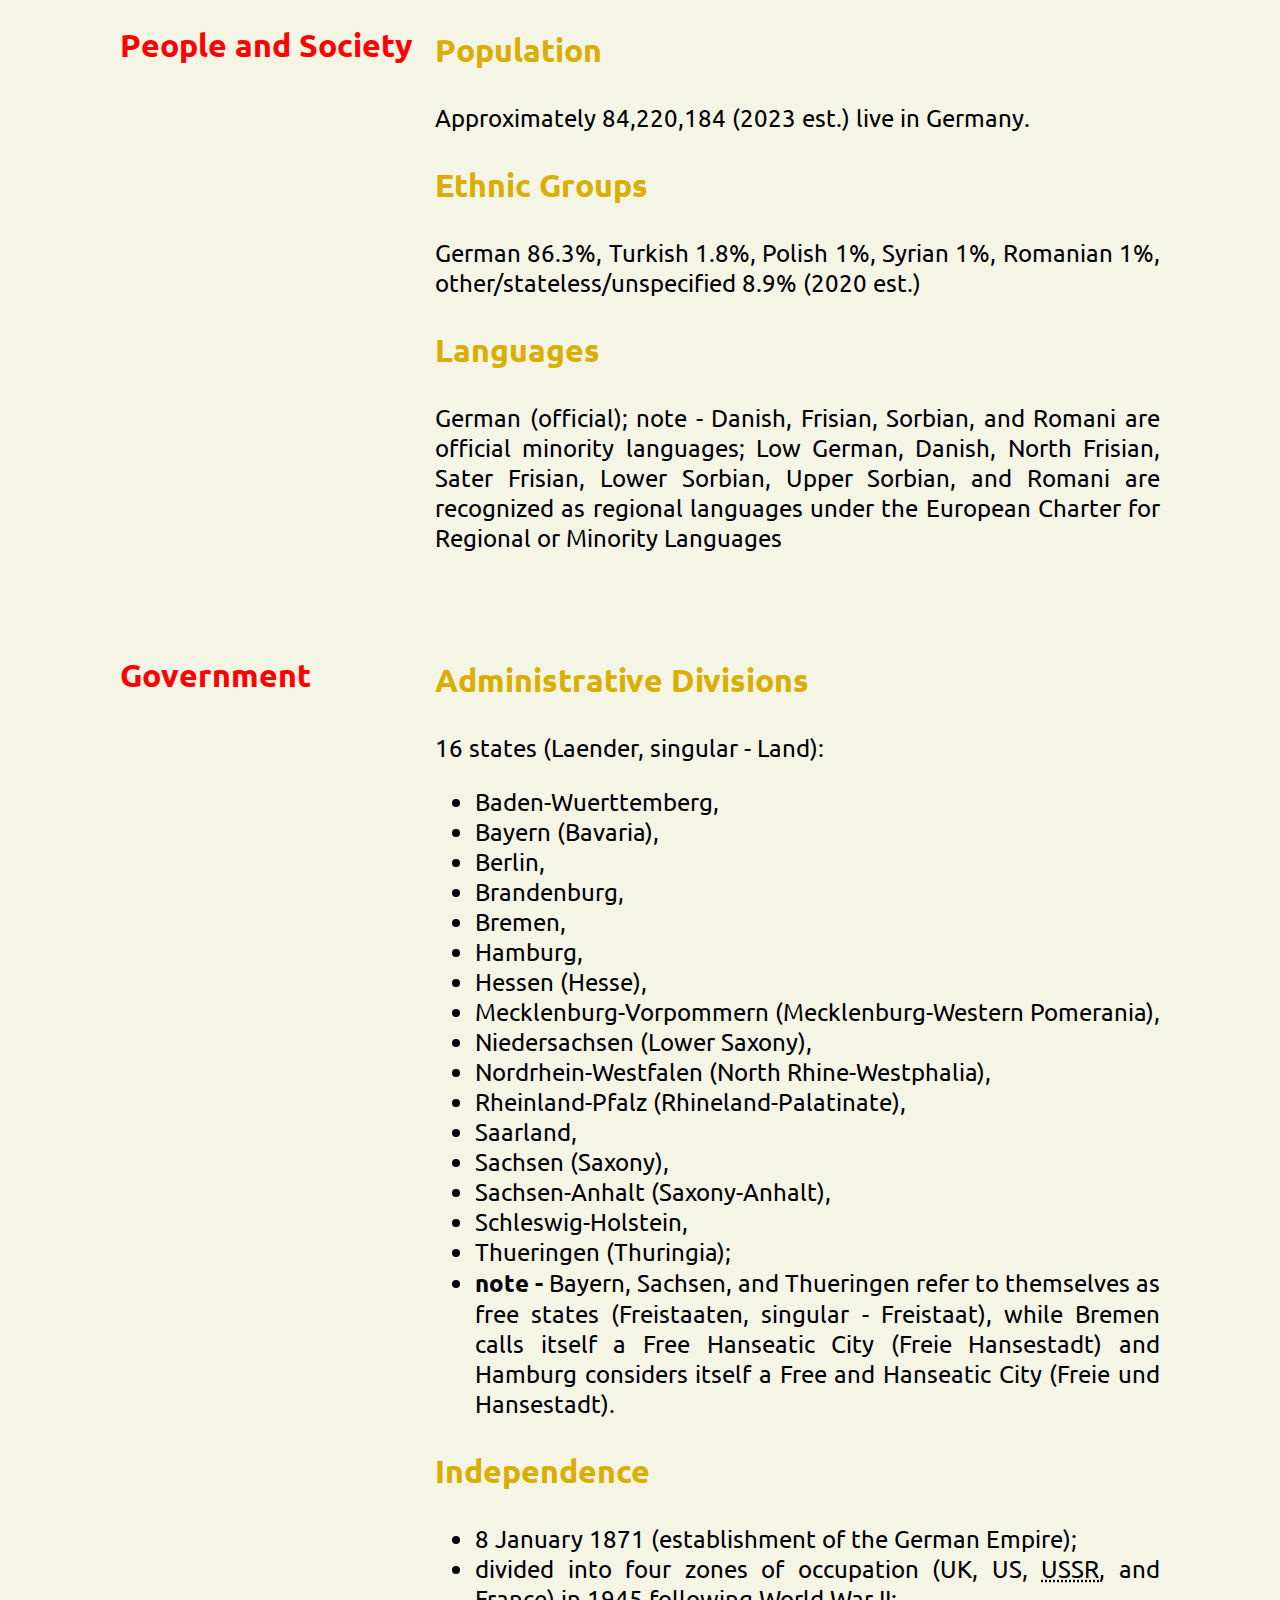
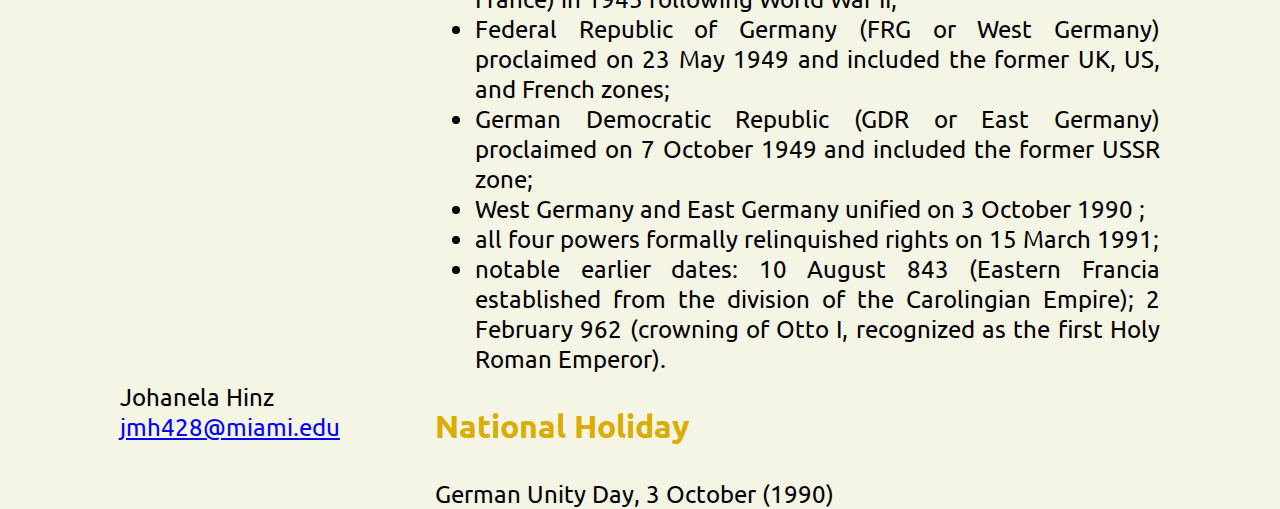
==== commit 0ddd22b0: "Update germany.html" ====
--- a/germany.html
+++ b/germany.html
@@ -16,7 +16,7 @@
                 </nav> </div>
                 <div class="div2"><h2>Introduction</h2>
                 <a href="https://www.cia.gov/the-world-factbook/countries/germany/flag">
-                    <img src="iamges/gm-flag.png" alt="German flag" title="German flag" style="width:300px;height:200px;">
+                    <img src="images/gm-flag.png" alt="German flag" title="German flag" style="width:300px;height:200px;">
                 </a> </div>
             <div class="div3"><p>As Europe's largest economy and second most populous nation (after Russia), Germany is a key member of the continent's economic, political, and defense organizations. European power struggles immersed Germany in two devastating world wars in the first half of the 20th century and left the country occupied by the victorious Allied powers of the <abbr title="United States">US</abbr>, <abbr title="United Kingdom">UK</abbr>, France, and the Soviet Union in 1945. With the advent of the Cold War, two German states were formed in 1949: the western Federal Republic of Germany <abbr title="Federal Republic of Germany">(FRG)</abbr> and the eastern German Democratic Republic <abbr title="German Democratic Republic">(GDR)</abbr>.</p>
                 <p>The democratic FRG embedded itself in key western economic and security organizations, the <abbr title="European Community">EC</abbr> (now the <abbr title="European Union">EU</abbr>) and <abbr title="North Atlantic Treaty Organization">NATO</abbr>, while the communist GDR was on the front line of the Soviet-led Warsaw Pact. The decline of the USSR and the end of the Cold War allowed for German reunification in 1990. Since then, Germany has expended considerable funds to bring eastern productivity and wages up to western standards. In January 1999, Germany and 10 other EU countries introduced a common European exchange currency, the euro.</p> </div>
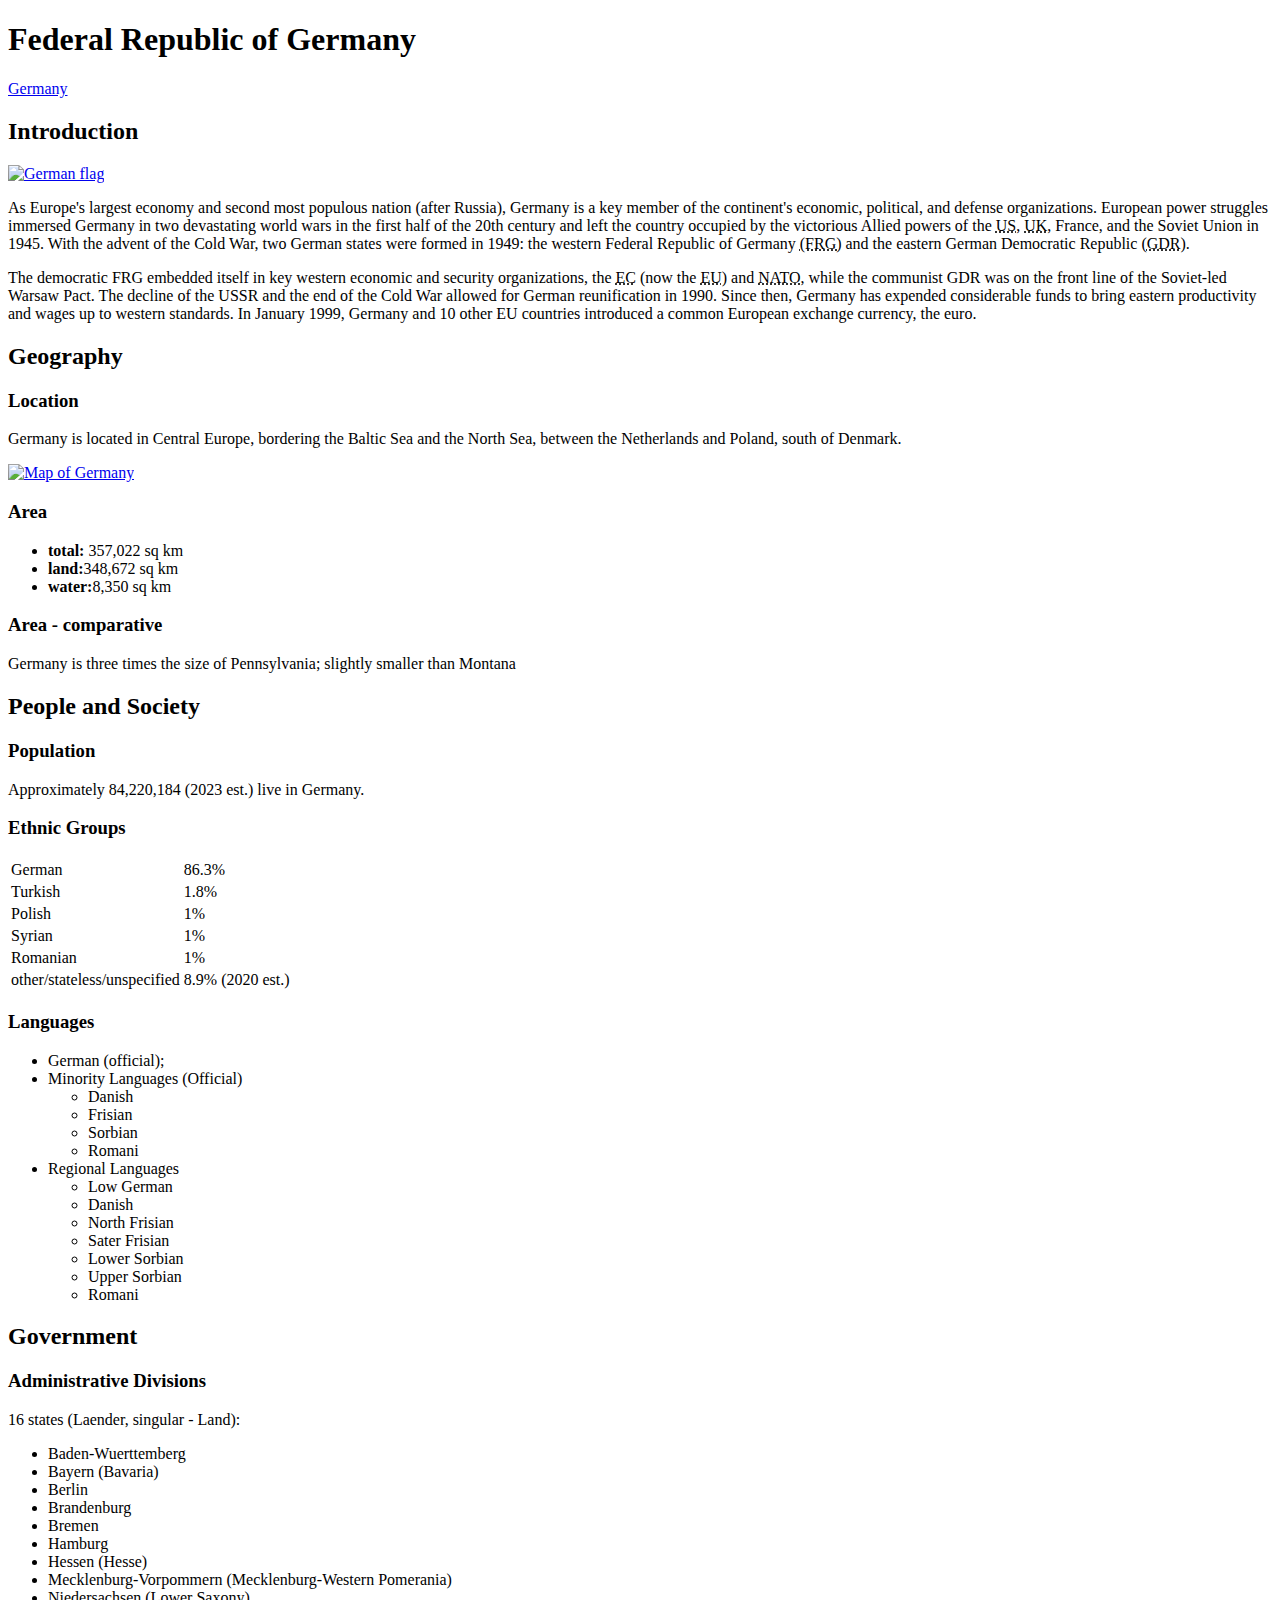
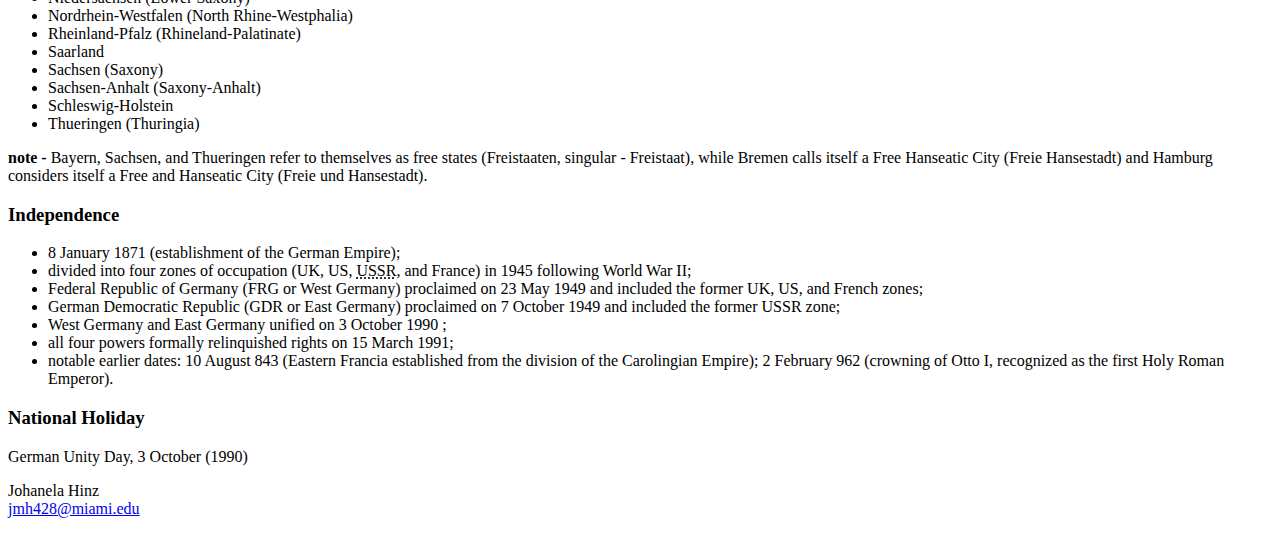
==== commit 27dd6808: "Add files via upload" ====
--- a/germany.html
+++ b/germany.html
@@ -1,88 +1,138 @@
-<!doctype html>
-<html lang="en">
-  <head><meta charset="utf-8">
-    <link rel="preconnect" href="https://fonts.googleapis.com">
-    <link rel="preconnect" href="https://fonts.gstatic.com" crossorigin>
-    <link href="https://fonts.googleapis.com/css2?family=Ubuntu:wght@500&display=swap" rel="stylesheet">
-    <link rel="stylesheet" type="text/css" href="css/germanyfinal.css">
-    <title>Germany</title>
-  </head>
-    <body>
-        <article>
-        <div class="grid">
-            <div class="div1"><h1>Federal Republic of Germany</h1>
-                <nav>
-                    <a href="https://johanela.github.io/germany.html">Germany</a>
-                </nav> </div>
-                <div class="div2"><h2>Introduction</h2>
-                <a href="https://www.cia.gov/the-world-factbook/countries/germany/flag">
-                    <img src="images/gm-flag.png" alt="German flag" title="German flag" style="width:300px;height:200px;">
-                </a> </div>
-            <div class="div3"><p>As Europe's largest economy and second most populous nation (after Russia), Germany is a key member of the continent's economic, political, and defense organizations. European power struggles immersed Germany in two devastating world wars in the first half of the 20th century and left the country occupied by the victorious Allied powers of the <abbr title="United States">US</abbr>, <abbr title="United Kingdom">UK</abbr>, France, and the Soviet Union in 1945. With the advent of the Cold War, two German states were formed in 1949: the western Federal Republic of Germany <abbr title="Federal Republic of Germany">(FRG)</abbr> and the eastern German Democratic Republic <abbr title="German Democratic Republic">(GDR)</abbr>.</p>
-                <p>The democratic FRG embedded itself in key western economic and security organizations, the <abbr title="European Community">EC</abbr> (now the <abbr title="European Union">EU</abbr>) and <abbr title="North Atlantic Treaty Organization">NATO</abbr>, while the communist GDR was on the front line of the Soviet-led Warsaw Pact. The decline of the USSR and the end of the Cold War allowed for German reunification in 1990. Since then, Germany has expended considerable funds to bring eastern productivity and wages up to western standards. In January 1999, Germany and 10 other EU countries introduced a common European exchange currency, the euro.</p> </div>
-            <div class="div4"><h2>Geography</h2>  </div>
-            <div class="div5"><h3>Location</h3>
-                <p>Germany is located in Central Europe, bordering the Baltic Sea and the North Sea, between the Netherlands and Poland, south of Denmark.</p>
-                <a href="https://www.cia.gov/the-world-factbook/countries/germany/map">
-                   <img src="images/gm-map.png" alt="Map of Germany" title="Map of Germany" style="width:300px;height:300px;">
-               </a>
-           <h3>Area</h3>
-               <ul>
-                   <li><strong>total:</strong> 357,022 sq km</li>
-                       <li><strong>land:</strong>348,672 sq km</li>
-               <li><strong>water:</strong>8,350 sq km</li>
-               </ul>    
-       
-           
-           <h3>Area - comparative</h3>
-             <p>Germany is three times the size of Pennsylvania; slightly smaller than Montana</p></div>
-            <div class="div6"><h2>People and Society</h2> </div>
-             <div class="div7"><h3>Population</h3>
-                <p>Approximately 84,220,184 (2023 est.) live in Germany.</p>
-            <h3>Ethnic Groups</h3>
-                <p>German 86.3%, Turkish 1.8%, Polish 1%, Syrian 1%, Romanian 1%, other/stateless/unspecified 8.9% (2020 est.)</p>
-            <h3>Languages</h3>
-                <p>German (official); note - Danish, Frisian, Sorbian, and Romani are official minority languages; Low German, Danish, North Frisian, Sater Frisian, Lower Sorbian, Upper Sorbian, and Romani are recognized as regional languages under the European Charter for Regional or Minority Languages</p>  </div>
-            <div class="div8"><h2>Government</h2> </div>
-                <div class="div9"><h3>Administrative Divisions</h3>
-                    <p>16 states (Laender, singular - Land):</p> 
-                        <ul>
-                            <li>Baden-Wuerttemberg,</li> 
-                            <li>Bayern (Bavaria),</li> 
-                            <li>Berlin,</li> 
-                            <li>Brandenburg,</li> 
-                            <li>Bremen,</li> 
-                            <li>Hamburg,</li> 
-                            <li>Hessen (Hesse),</li>
-                             <li>Mecklenburg-Vorpommern (Mecklenburg-Western Pomerania), </li>
-                             <li>Niedersachsen (Lower Saxony),</li> 
-                             <li>Nordrhein-Westfalen (North Rhine-Westphalia),</li> 
-                             <li>Rheinland-Pfalz (Rhineland-Palatinate),</li> 
-                             <li>Saarland,</li>
-                             <li>Sachsen (Saxony),</li> 
-                             <li>Sachsen-Anhalt (Saxony-Anhalt),</li> 
-                             <li>Schleswig-Holstein,</li> 
-                             <li>Thueringen (Thuringia);</li>
-                             <li><strong>note - </strong>Bayern, Sachsen, and Thueringen refer to themselves as free states (Freistaaten, singular - Freistaat), while Bremen calls itself a Free Hanseatic City (Freie Hansestadt) and Hamburg considers itself a Free and Hanseatic City (Freie und Hansestadt).</li>
-                        </ul>
-                <h3>Independence</h3>
-                    <ul>
-                        <li>8 January 1871 <time datetime="1871-01-08"></time>(establishment of the German Empire);</li>
-                        <li>divided into four zones of occupation (UK, US, <abbr title="Union of Soviet Socialist Republics">USSR</abbr>, and France) in 1945 following World War II;</li>  
-                        <li>Federal Republic of Germany (FRG or West Germany) proclaimed on 23 May 1949 <time datetime="1949-05-23"></time> and included the former UK, US, and French zones;</li>
-                        <li>German Democratic Republic (GDR or East Germany) proclaimed on 7 October 1949 <time datetime="1949-10-07"></time> and included the former USSR zone; </li>
-                        <li>West Germany and East Germany unified on 3 October 1990 <time datetime="1990-10-03"></time>;</li> 
-                        <li>all four powers formally relinquished rights on 15 March 1991;<time datetime="1991-03-15"></time></li>
-                        <li>notable earlier dates: 10 August 843 (Eastern Francia established from the division of the Carolingian Empire); 2 February 962 (crowning of Otto I, recognized as the first Holy Roman Emperor).</li>
-                    </ul>
-                <h3>National Holiday</h3>
-                    <p>German Unity Day, 3 October (1990) <time datetime="1990-10-03"></time></p> </div>
-            <div class="div10"> <p>Johanela Hinz<br>
-                <a href="mailto:jmh428@miami.edu">jmh428@miami.edu</a>
-            </p></div>
-            </div>
-            
-        </article>
-        
-    </body>
-</html>
+<!doctype html>
+<html lang="en">
+  <head><meta charset="utf-8">
+    <link rel="preconnect" href="https://fonts.googleapis.com">
+    <link rel="preconnect" href="https://fonts.gstatic.com" crossorigin>
+    <link href="https://fonts.googleapis.com/css2?family=Ubuntu:wght@500&display=swap" rel="stylesheet">
+    <link rel="stylesheet" type="text/css" href="germanyfinal.css">
+    <title>Germany</title>
+  </head>
+    <body>
+        <article>
+        <div class="grid">
+            <div class="div1"><h1>Federal Republic of Germany</h1>
+                <nav>
+                    <a href="https://johanela.github.io/germany.html">Germany</a>
+                </nav> </div>
+                <div class="div2"><h2>Introduction</h2>
+                <a href="https://www.cia.gov/the-world-factbook/countries/germany/flag">
+                    <img src="gm-flag.png" alt="German flag" title="German flag" style="width:300px;height:200px;">
+                </a> </div>
+            <div class="div3"><p>As Europe's largest economy and second most populous nation (after Russia), Germany is a key member of the continent's economic, political, and defense organizations. European power struggles immersed Germany in two devastating world wars in the first half of the 20th century and left the country occupied by the victorious Allied powers of the <abbr title="United States">US</abbr>, <abbr title="United Kingdom">UK</abbr>, France, and the Soviet Union in 1945. With the advent of the Cold War, two German states were formed in 1949: the western Federal Republic of Germany <abbr title="Federal Republic of Germany">(FRG)</abbr> and the eastern German Democratic Republic <abbr title="German Democratic Republic">(GDR)</abbr>.</p>
+                <p>The democratic FRG embedded itself in key western economic and security organizations, the <abbr title="European Community">EC</abbr> (now the <abbr title="European Union">EU</abbr>) and <abbr title="North Atlantic Treaty Organization">NATO</abbr>, while the communist GDR was on the front line of the Soviet-led Warsaw Pact. The decline of the USSR and the end of the Cold War allowed for German reunification in 1990. Since then, Germany has expended considerable funds to bring eastern productivity and wages up to western standards. In January 1999, Germany and 10 other EU countries introduced a common European exchange currency, the euro.</p> </div>
+            <div class="div4"><h2>Geography</h2>  </div>
+            <div class="div5"><h3>Location</h3>
+                <p>Germany is located in Central Europe, bordering the Baltic Sea and the North Sea, between the Netherlands and Poland, south of Denmark.</p>
+                <a href="https://www.cia.gov/the-world-factbook/countries/germany/map">
+                   <img src="gm-map.png" alt="Map of Germany" title="Map of Germany" style="width:300px;height:300px;">
+               </a>
+           <h3>Area</h3>
+               <ul>
+                   <li><strong>total:</strong> 357,022 sq km</li>
+                       <li><strong>land:</strong>348,672 sq km</li>
+               <li><strong>water:</strong>8,350 sq km</li>
+               </ul>    
+       
+           
+           <h3>Area - comparative</h3>
+             <p>Germany is three times the size of Pennsylvania; slightly smaller than Montana</p></div>
+            <div class="div6"><h2>People and Society</h2> </div>
+             <div class="div7"><h3>Population</h3>
+                <p>Approximately 84,220,184 (2023 est.) live in Germany.</p>
+            <h3>Ethnic Groups</h3>
+            <table>
+                <thead>
+                  <tr>
+                    <td>German</td>
+                    <td>86.3%</td>
+                  </tr>
+                </thead>
+                <tbody>
+                  <tr>
+                    <td>Turkish</td>
+                    <td>1.8%</td>
+                  </tr>
+                  <tr>
+                    <td>Polish</td>
+                    <td>1%</td>
+                  </tr>
+                  <tr>
+                    <td>Syrian</td>
+                    <td>1%</td>
+                  </tr>
+                  <tr>
+                    <td>Romanian</td>
+                    <td>1%</td>
+                  </tr>
+                  <tr>
+                    <td>other/stateless/unspecified</td>
+                    <td>8.9% (2020 est.)</td>
+                  </tr>
+                </tbody>
+                </table>
+                
+            <h3>Languages</h3>
+                <ul>
+                    <li>German (official);</li> 
+                    <li>Minority Languages (Official)</li>
+                        <ul>
+                            <li>Danish</li>
+                            <li>Frisian</li>
+                            <li>Sorbian</li>
+                            <li>Romani</li>
+                        </ul>
+                    <li>Regional Languages</li>
+                        <ul>
+                            <li>Low German</li>
+                            <li>Danish</li>
+                            <li>North Frisian</li>
+                            <li>Sater Frisian</li>
+                            <li>Lower Sorbian</li>
+                            <li>Upper Sorbian</li>
+                            <li>Romani</li>
+                        </ul>
+                </ul>
+                    </div>
+            <div class="div8"><h2>Government</h2> </div>
+                <div class="div9"><h3>Administrative Divisions</h3>
+                    <p>16 states (Laender, singular - Land):</p> 
+                        <ul>
+                            <li>Baden-Wuerttemberg</li> 
+                            <li>Bayern (Bavaria)</li> 
+                            <li>Berlin</li> 
+                            <li>Brandenburg</li> 
+                            <li>Bremen</li> 
+                            <li>Hamburg</li> 
+                            <li>Hessen (Hesse)</li>
+                             <li>Mecklenburg-Vorpommern (Mecklenburg-Western Pomerania) </li>
+                             <li>Niedersachsen (Lower Saxony)</li> 
+                             <li>Nordrhein-Westfalen (North Rhine-Westphalia)</li> 
+                             <li>Rheinland-Pfalz (Rhineland-Palatinate)</li> 
+                             <li>Saarland</li>
+                             <li>Sachsen (Saxony)</li> 
+                             <li>Sachsen-Anhalt (Saxony-Anhalt)</li> 
+                             <li>Schleswig-Holstein</li> 
+                             <li>Thueringen (Thuringia)</li>
+                        </ul>
+                        <p><strong>note - </strong>Bayern, Sachsen, and Thueringen refer to themselves as free states (Freistaaten, singular - Freistaat), while Bremen calls itself a Free Hanseatic City (Freie Hansestadt) and Hamburg considers itself a Free and Hanseatic City (Freie und Hansestadt).</p>
+                <h3>Independence</h3>
+                    <ul>
+                        <li>8 January 1871 <time datetime="1871-01-08"></time>(establishment of the German Empire);</li>
+                        <li>divided into four zones of occupation (UK, US, <abbr title="Union of Soviet Socialist Republics">USSR</abbr>, and France) in 1945 following World War II;</li>  
+                        <li>Federal Republic of Germany (FRG or West Germany) proclaimed on 23 May 1949 <time datetime="1949-05-23"></time> and included the former UK, US, and French zones;</li>
+                        <li>German Democratic Republic (GDR or East Germany) proclaimed on 7 October 1949 <time datetime="1949-10-07"></time> and included the former USSR zone; </li>
+                        <li>West Germany and East Germany unified on 3 October 1990 <time datetime="1990-10-03"></time>;</li> 
+                        <li>all four powers formally relinquished rights on 15 March 1991;<time datetime="1991-03-15"></time></li>
+                        <li>notable earlier dates: 10 August 843 (Eastern Francia established from the division of the Carolingian Empire); 2 February 962 (crowning of Otto I, recognized as the first Holy Roman Emperor).</li>
+                    </ul>
+                <h3>National Holiday</h3>
+                    <p>German Unity Day, 3 October (1990) <time datetime="1990-10-03"></time></p> </div>
+            <div class="div10"> <p>Johanela Hinz<br>
+                <a href="mailto:jmh428@miami.edu">jmh428@miami.edu</a>
+            </p></div>
+            </div>
+            
+        </article>
+        
+    </body>
+</html>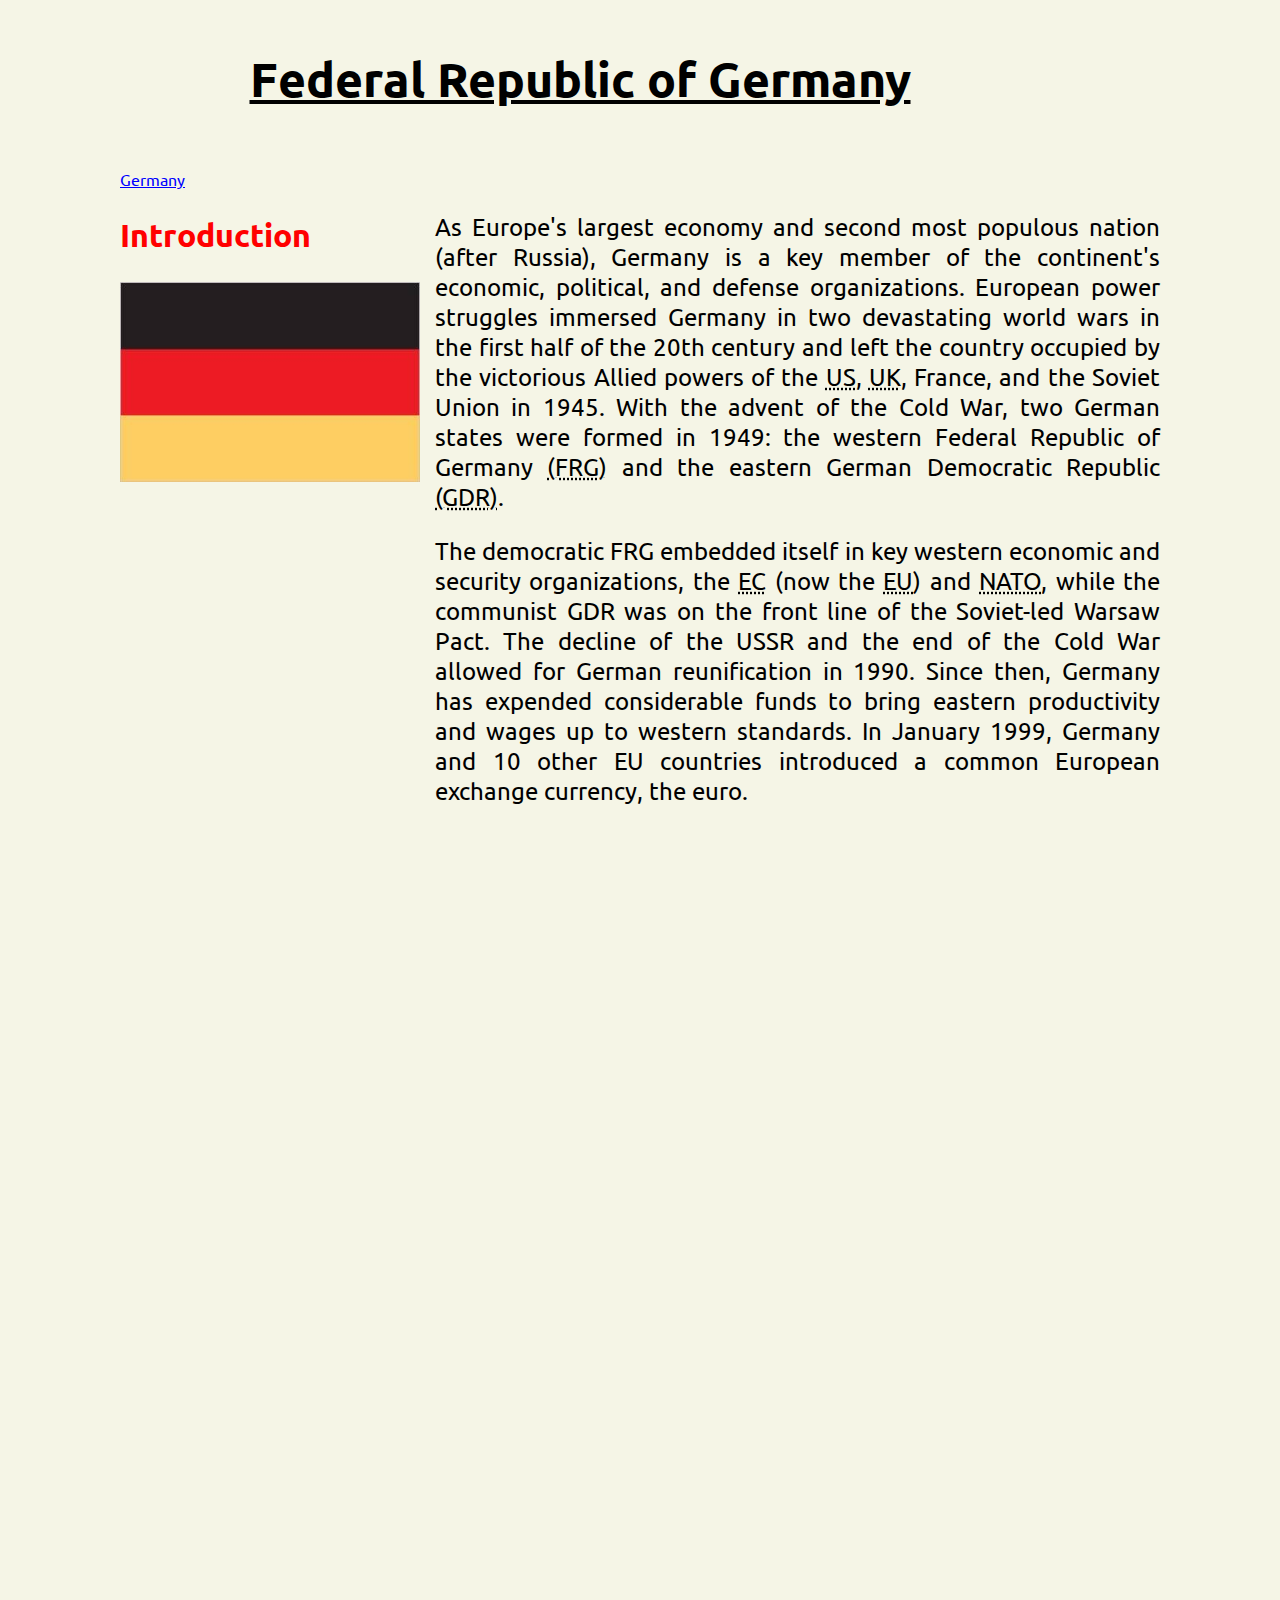
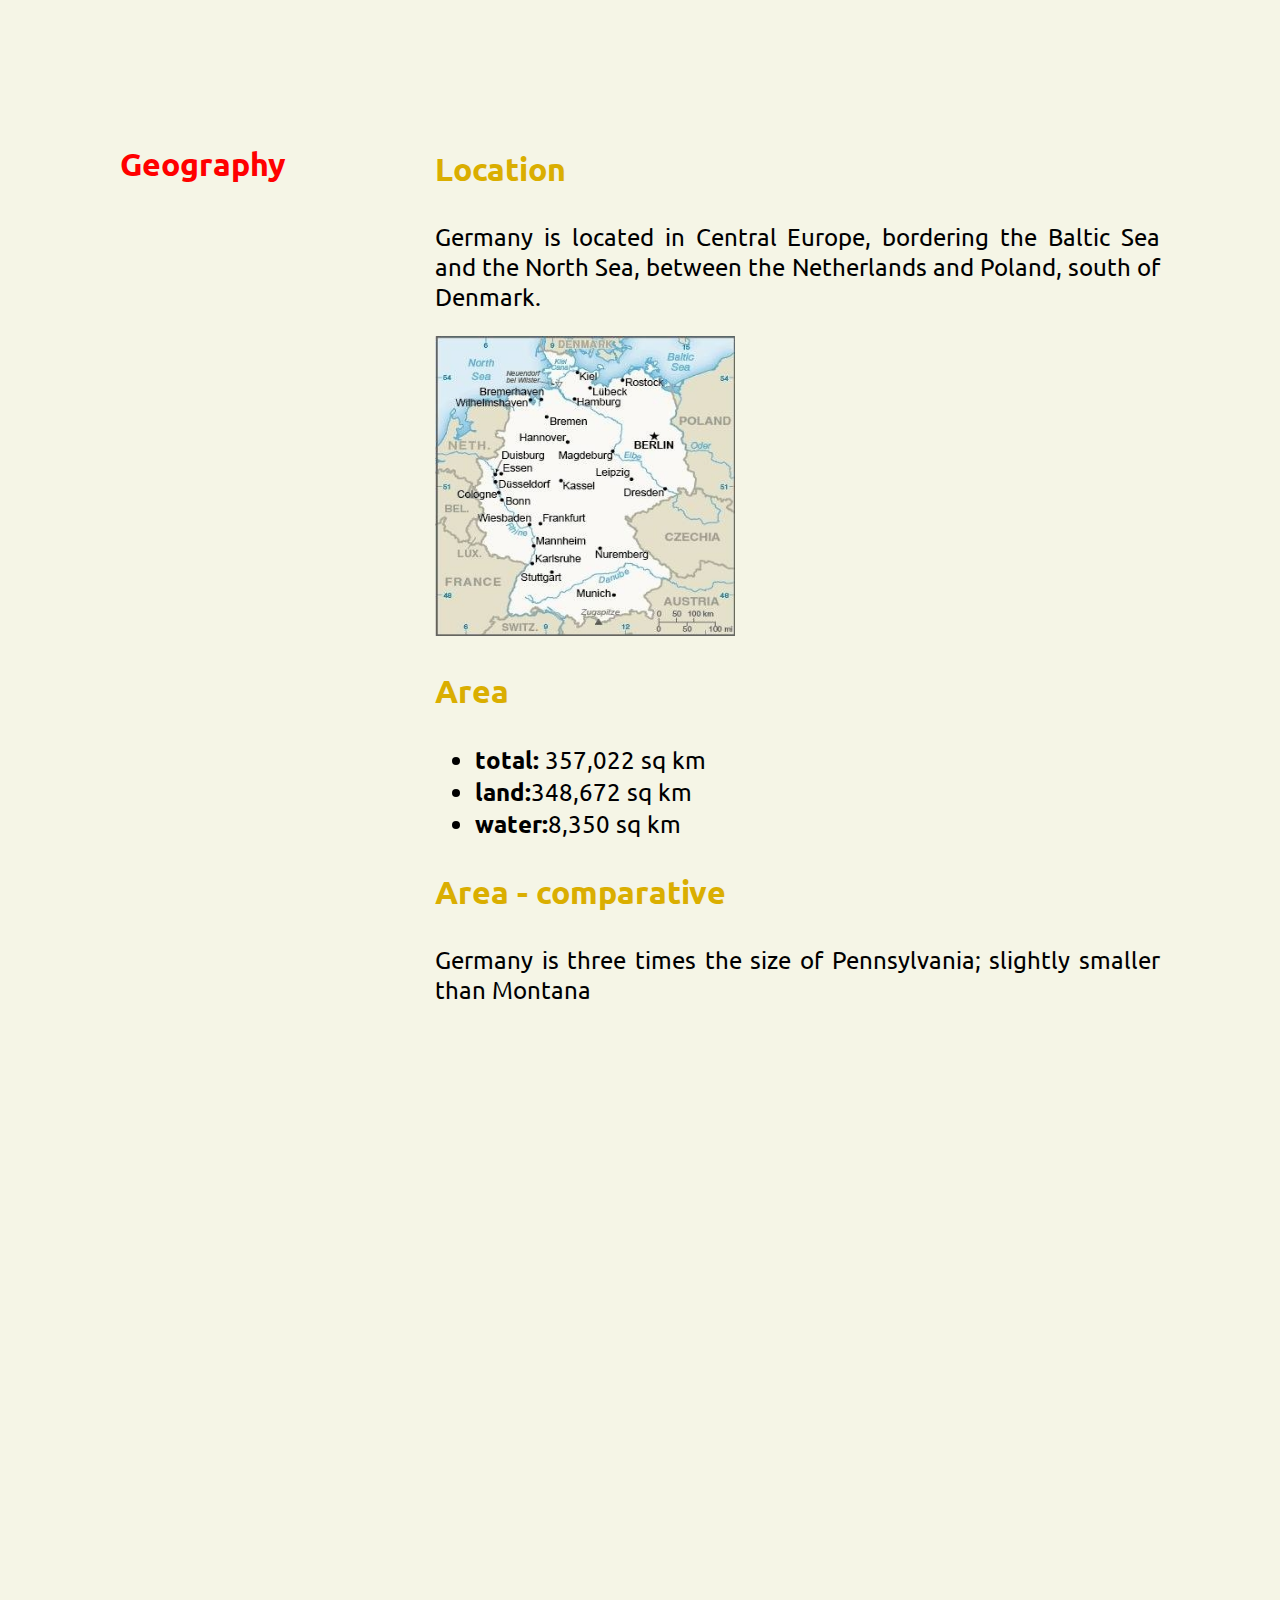
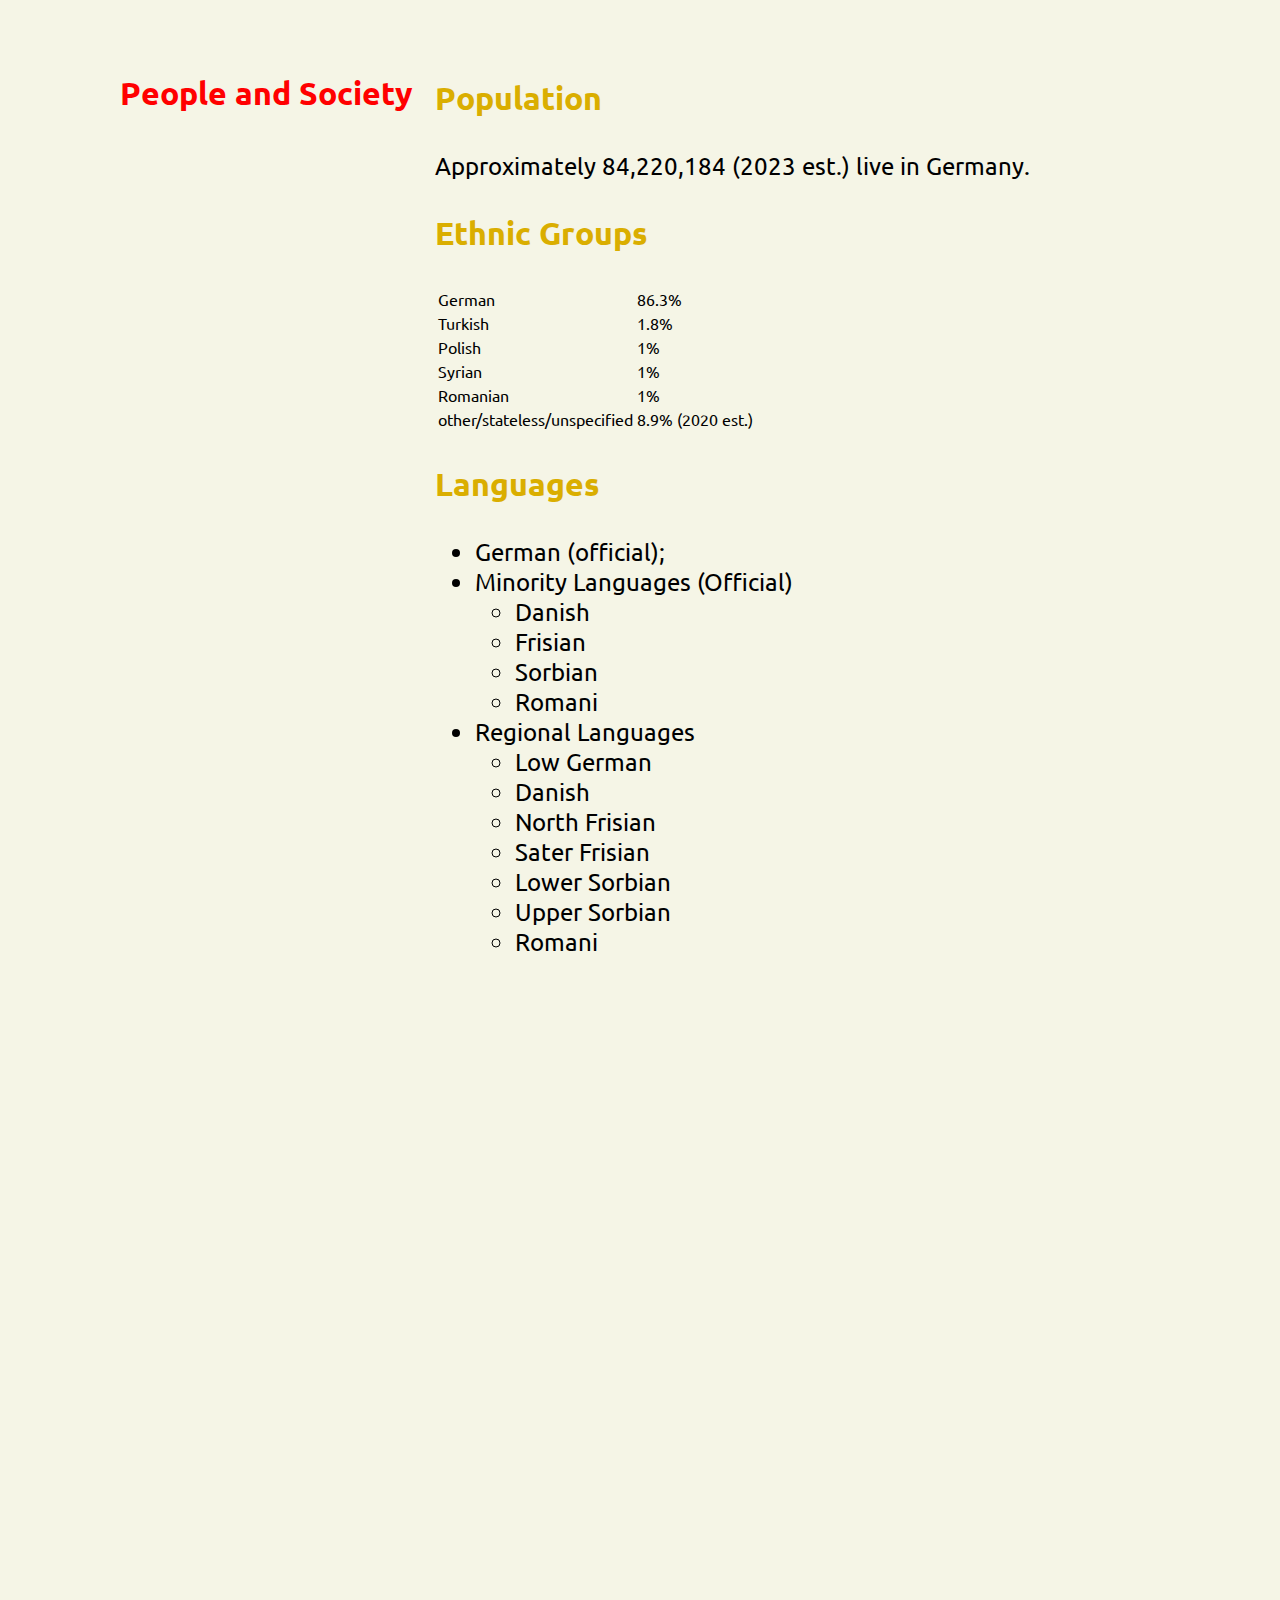
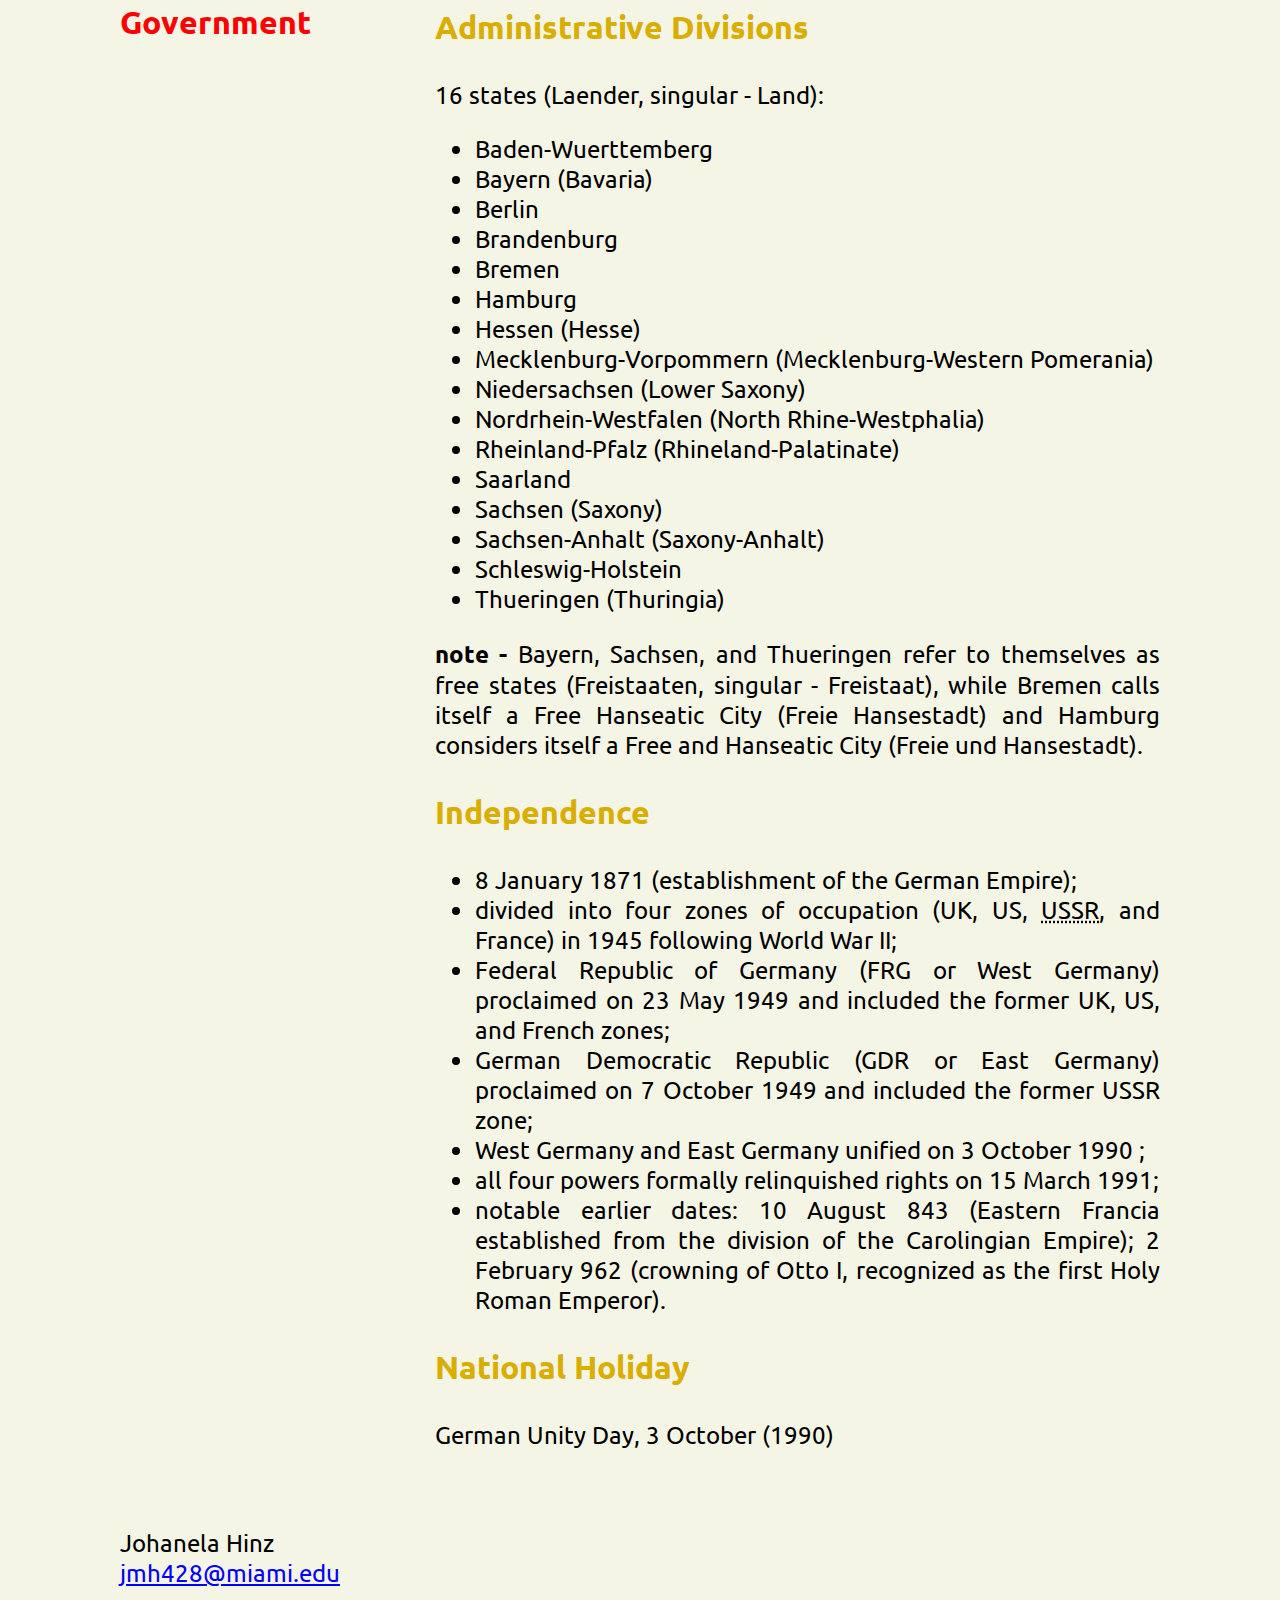
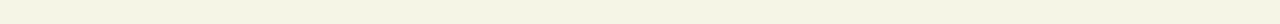
==== commit 531a5e39: "Update germany.html" ====
--- a/germany.html
+++ b/germany.html
@@ -4,7 +4,7 @@
     <link rel="preconnect" href="https://fonts.googleapis.com">
     <link rel="preconnect" href="https://fonts.gstatic.com" crossorigin>
     <link href="https://fonts.googleapis.com/css2?family=Ubuntu:wght@500&display=swap" rel="stylesheet">
-    <link rel="stylesheet" type="text/css" href="germanyfinal.css">
+    <link rel="stylesheet" type="text/css" href="css/germanyfinal.css">
     <title>Germany</title>
   </head>
     <body>
@@ -16,7 +16,7 @@
                 </nav> </div>
                 <div class="div2"><h2>Introduction</h2>
                 <a href="https://www.cia.gov/the-world-factbook/countries/germany/flag">
-                    <img src="gm-flag.png" alt="German flag" title="German flag" style="width:300px;height:200px;">
+                    <img src="images/gm-flag.png" alt="German flag" title="German flag" style="width:300px;height:200px;">
                 </a> </div>
             <div class="div3"><p>As Europe's largest economy and second most populous nation (after Russia), Germany is a key member of the continent's economic, political, and defense organizations. European power struggles immersed Germany in two devastating world wars in the first half of the 20th century and left the country occupied by the victorious Allied powers of the <abbr title="United States">US</abbr>, <abbr title="United Kingdom">UK</abbr>, France, and the Soviet Union in 1945. With the advent of the Cold War, two German states were formed in 1949: the western Federal Republic of Germany <abbr title="Federal Republic of Germany">(FRG)</abbr> and the eastern German Democratic Republic <abbr title="German Democratic Republic">(GDR)</abbr>.</p>
                 <p>The democratic FRG embedded itself in key western economic and security organizations, the <abbr title="European Community">EC</abbr> (now the <abbr title="European Union">EU</abbr>) and <abbr title="North Atlantic Treaty Organization">NATO</abbr>, while the communist GDR was on the front line of the Soviet-led Warsaw Pact. The decline of the USSR and the end of the Cold War allowed for German reunification in 1990. Since then, Germany has expended considerable funds to bring eastern productivity and wages up to western standards. In January 1999, Germany and 10 other EU countries introduced a common European exchange currency, the euro.</p> </div>
@@ -24,7 +24,7 @@
             <div class="div5"><h3>Location</h3>
                 <p>Germany is located in Central Europe, bordering the Baltic Sea and the North Sea, between the Netherlands and Poland, south of Denmark.</p>
                 <a href="https://www.cia.gov/the-world-factbook/countries/germany/map">
-                   <img src="gm-map.png" alt="Map of Germany" title="Map of Germany" style="width:300px;height:300px;">
+                   <img src="images/gm-map.png" alt="Map of Germany" title="Map of Germany" style="width:300px;height:300px;">
                </a>
            <h3>Area</h3>
                <ul>
@@ -135,4 +135,4 @@
         </article>
         
     </body>
-</html>+</html>
--- a/css/germanyfinal.css
+++ b/css/germanyfinal.css
@@ -0,0 +1,92 @@
+.grid {
+    display: grid;
+    grid-template-columns: repeat(4, 1fr);
+    grid-template-rows: 150px repeat(4, 1fr) 20px;
+    grid-column-gap: 15px;
+    grid-row-gap: 30px;
+}
+    
+    .div1 { grid-area: 1 / 1 / 2 / 5; }
+    .div2 { grid-area: 2 / 1 / 3 / 2; }
+    .div3 { grid-area: 2 / 2 / 3 / 5; }
+    .div4 { grid-area: 3 / 1 / 4 / 2; }
+    .div5 { grid-area: 3 / 2 / 4 / 5; }
+    .div6 { grid-area: 4 / 1 / 5 / 2; }
+    .div7 { grid-area: 4 / 2 / 5 / 5; }
+    .div8 { grid-area: 5 / 1 / 6 / 2; }
+    .div9 { grid-area: 5 / 2 / 6 / 5; }
+    .div10 { grid-area: 6 / 1 / 7 / 5; }
+    
+body {
+    background-color: #f5f5e6;
+    font-family: 'Ubuntu', 'Roboto', Arial, Helvetica, sans-serif;
+	margin-right: 120px;
+	margin-left: 120px;
+    margin-bottom: 100px;
+	
+ 
+}
+
+h1 {
+	text-align: center;
+	font-size: 3em;
+	text-decoration: underline;
+	margin-top: 40px;
+    margin-right: 120px;
+    margin-bottom: 60px;
+    
+
+}
+
+h2 {
+    text-align: left;
+    font-size: 2em;
+	color: #FF0000;
+    text-decoration: none
+    
+
+}
+
+h3 {
+    text-align: left;
+    font-size: 2em;
+	color: #DAAE00;
+    text-decoration: none
+    
+
+}
+
+p {
+	font-size: 24px;
+    text-align: justify;
+    overflow-wrap: break-word;
+    display: block; 
+	max-width: 960px;
+	
+	
+}
+
+ul {
+	font-size: 24px;
+    text-align: justify;
+    overflow-wrap: break-word;
+    display: block; 
+	max-width: 960px;
+		
+}
+
+a:link {
+	color: rgb(0, 0, 255)
+}
+
+a:hover {
+	color: rgb(0, 255, 0)
+}
+
+a:visited {
+	color: rgb(255, 0, 0)
+}
+
+a:active {
+	color: rgb(156, 47, 200)
+}
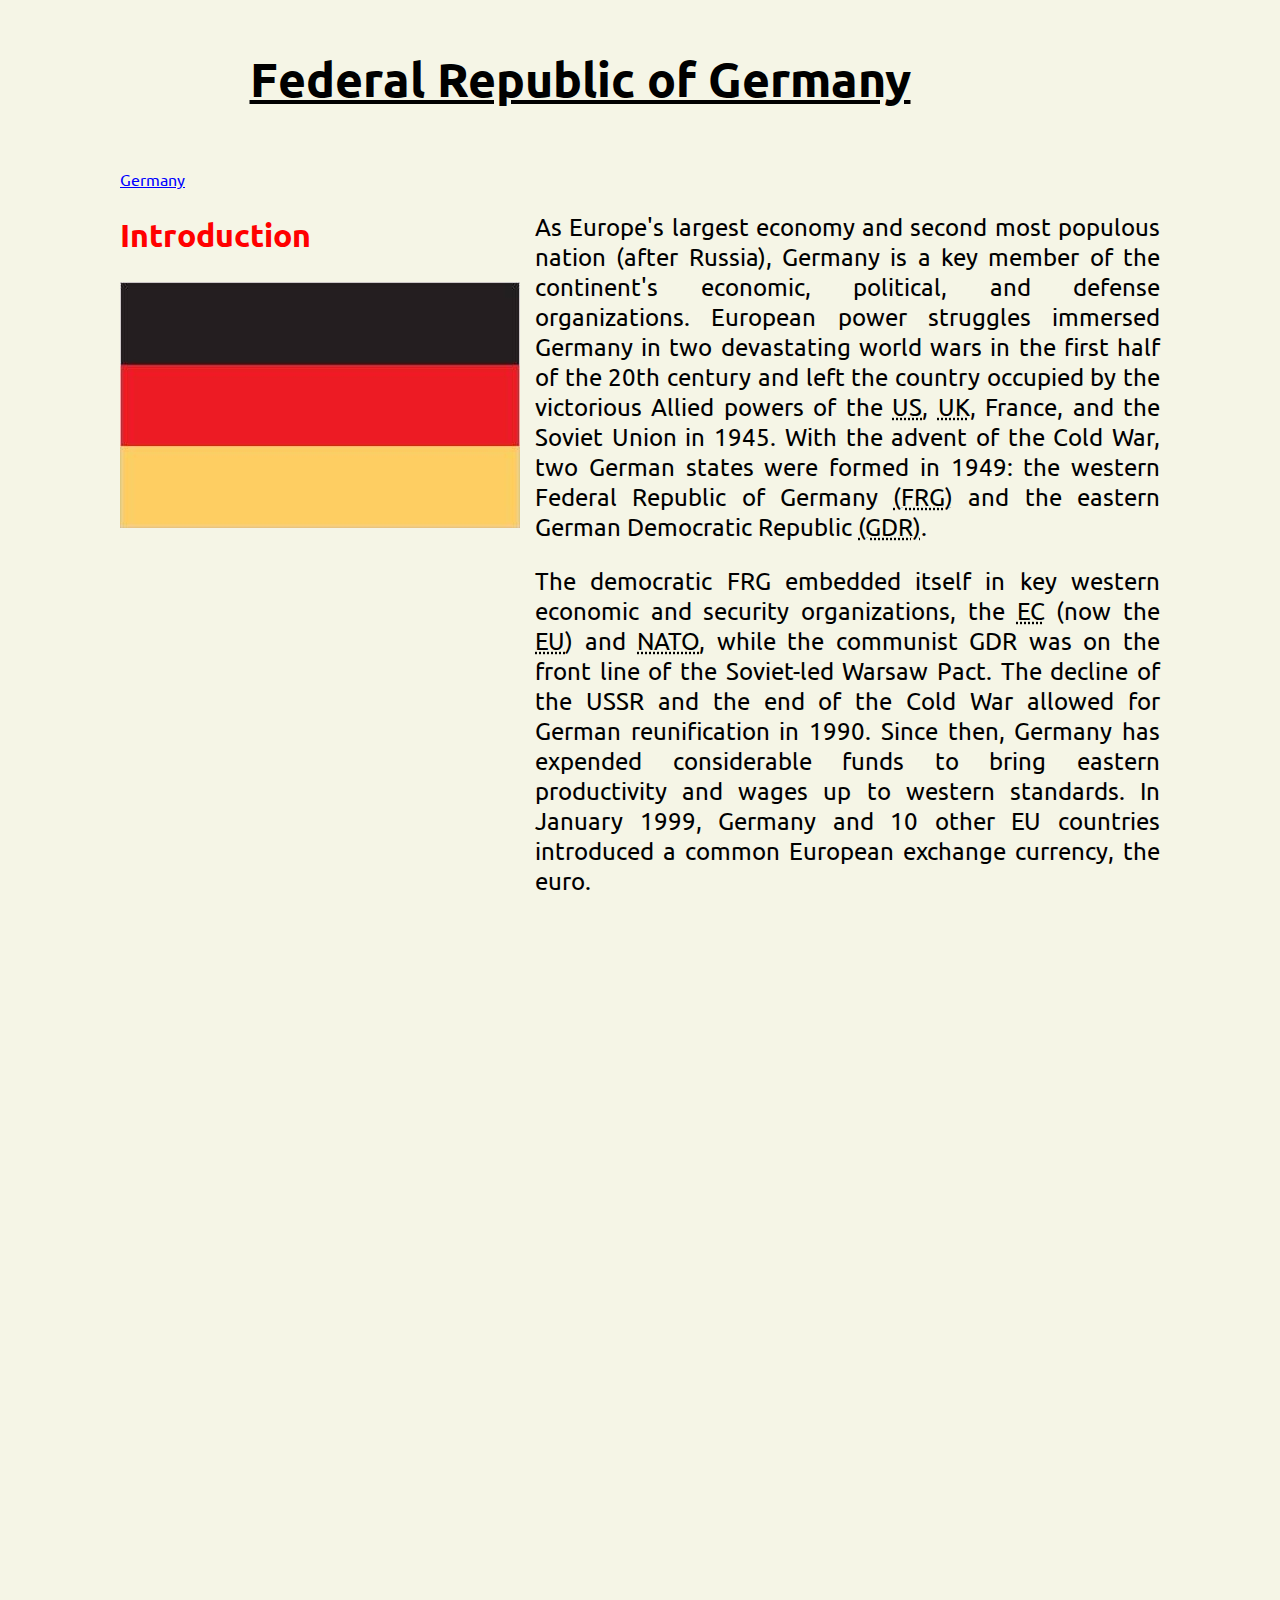
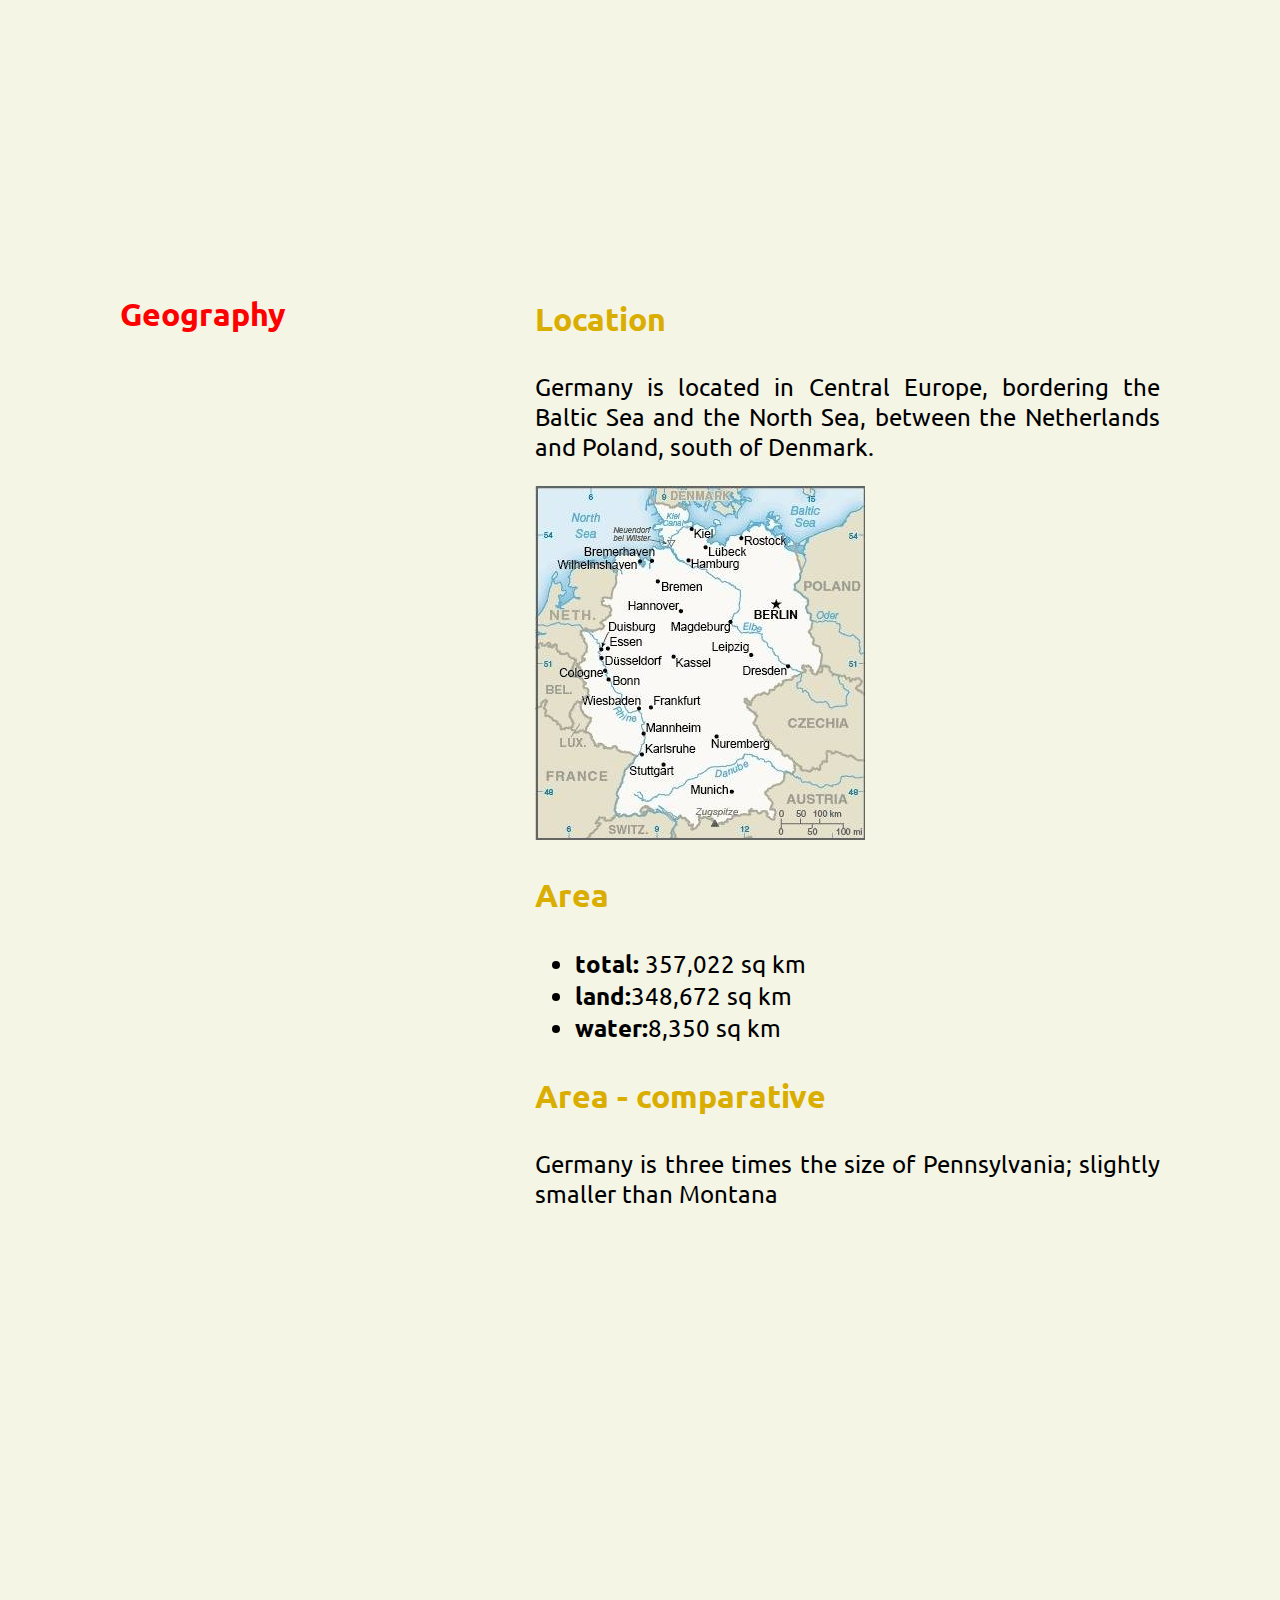
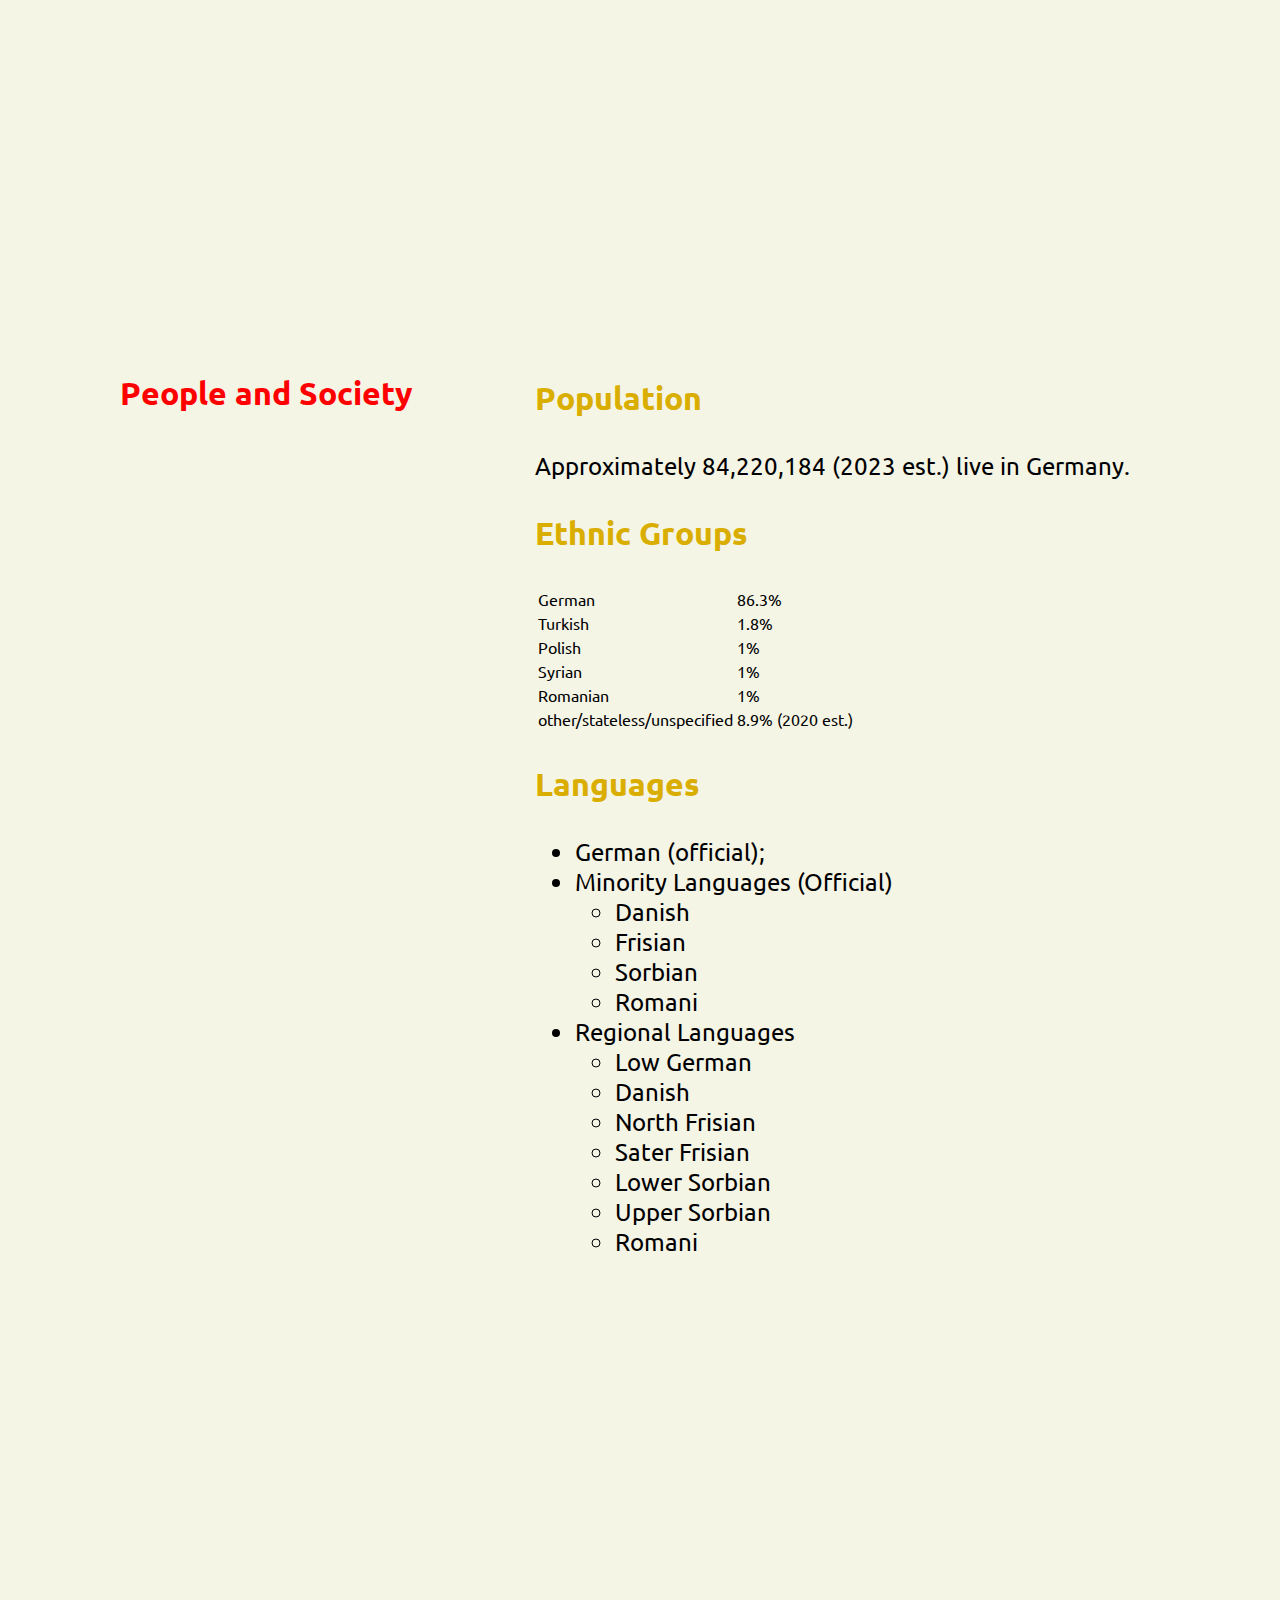
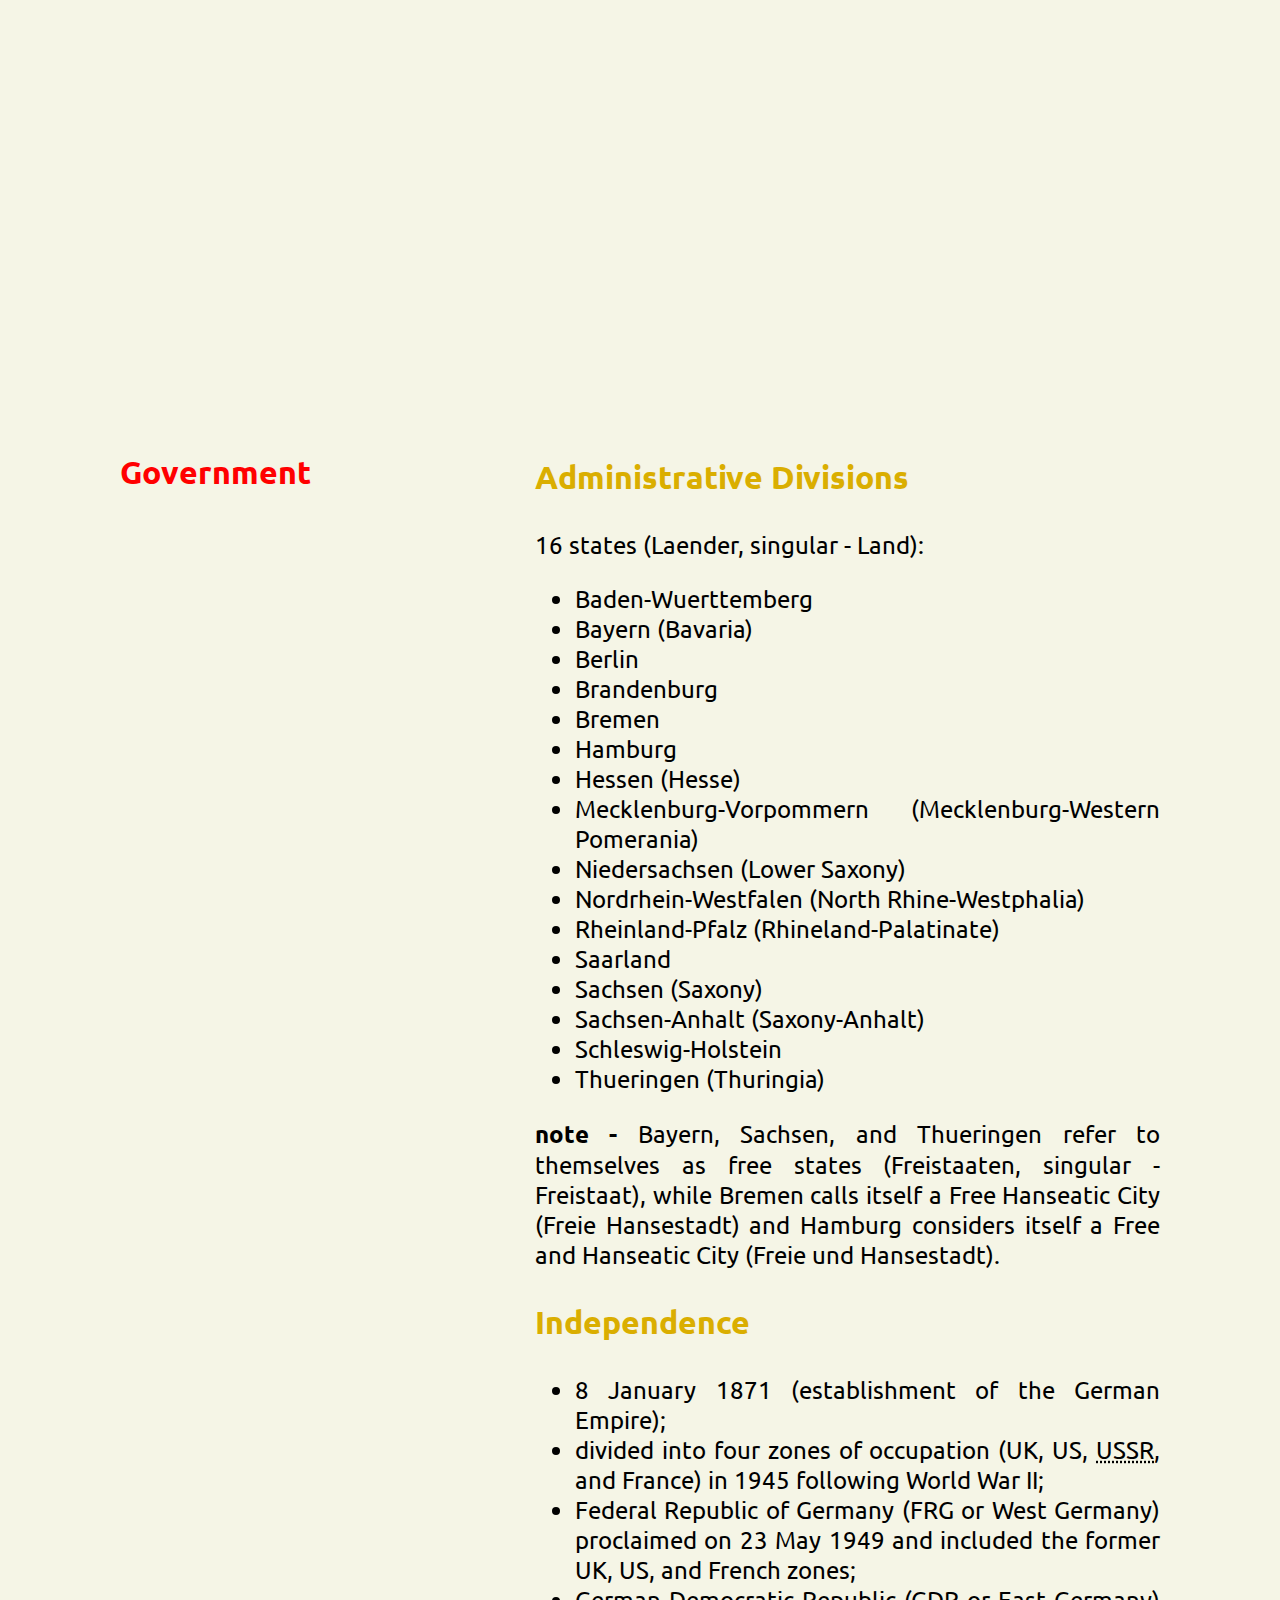
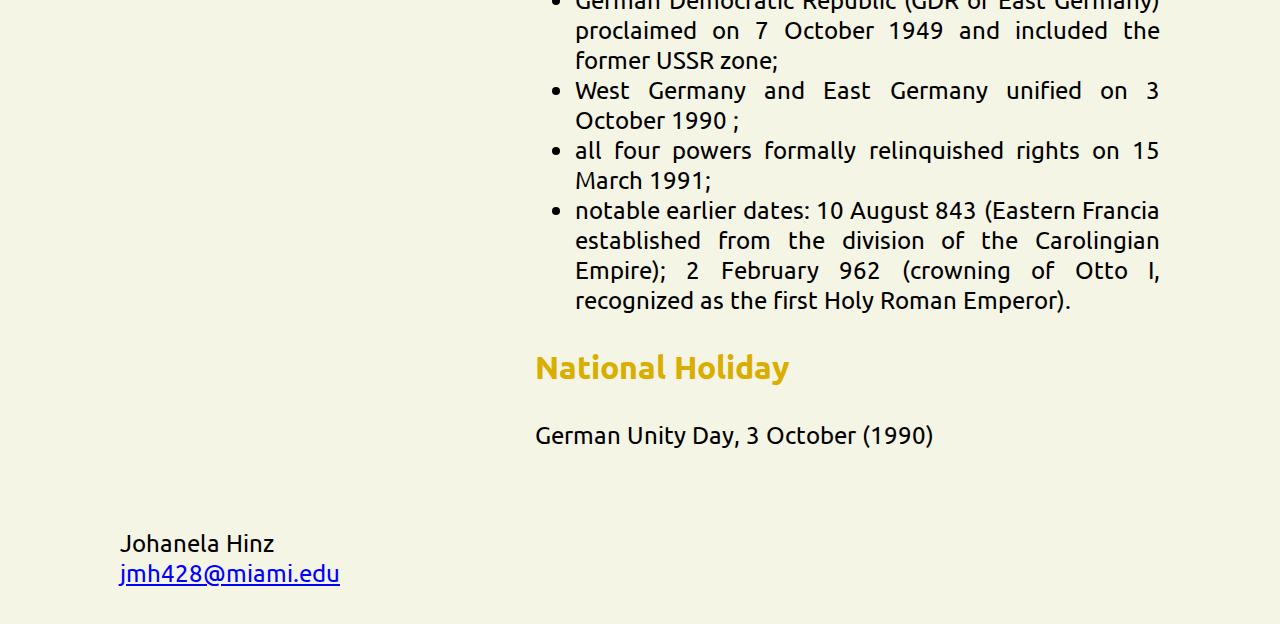
==== commit 3181bd73: "Update germany.html" ====
--- a/germany.html
+++ b/germany.html
@@ -16,7 +16,7 @@
                 </nav> </div>
                 <div class="div2"><h2>Introduction</h2>
                 <a href="https://www.cia.gov/the-world-factbook/countries/germany/flag">
-                    <img src="images/gm-flag.png" alt="German flag" title="German flag" style="width:300px;height:200px;">
+                    <img src="images/gm-flag.png" alt="German flag" title="German flag">
                 </a> </div>
             <div class="div3"><p>As Europe's largest economy and second most populous nation (after Russia), Germany is a key member of the continent's economic, political, and defense organizations. European power struggles immersed Germany in two devastating world wars in the first half of the 20th century and left the country occupied by the victorious Allied powers of the <abbr title="United States">US</abbr>, <abbr title="United Kingdom">UK</abbr>, France, and the Soviet Union in 1945. With the advent of the Cold War, two German states were formed in 1949: the western Federal Republic of Germany <abbr title="Federal Republic of Germany">(FRG)</abbr> and the eastern German Democratic Republic <abbr title="German Democratic Republic">(GDR)</abbr>.</p>
                 <p>The democratic FRG embedded itself in key western economic and security organizations, the <abbr title="European Community">EC</abbr> (now the <abbr title="European Union">EU</abbr>) and <abbr title="North Atlantic Treaty Organization">NATO</abbr>, while the communist GDR was on the front line of the Soviet-led Warsaw Pact. The decline of the USSR and the end of the Cold War allowed for German reunification in 1990. Since then, Germany has expended considerable funds to bring eastern productivity and wages up to western standards. In January 1999, Germany and 10 other EU countries introduced a common European exchange currency, the euro.</p> </div>
@@ -24,7 +24,7 @@
             <div class="div5"><h3>Location</h3>
                 <p>Germany is located in Central Europe, bordering the Baltic Sea and the North Sea, between the Netherlands and Poland, south of Denmark.</p>
                 <a href="https://www.cia.gov/the-world-factbook/countries/germany/map">
-                   <img src="images/gm-map.png" alt="Map of Germany" title="Map of Germany" style="width:300px;height:300px;">
+                   <img src="images/gm-map.png" alt="Map of Germany" title="Map of Germany">
                </a>
            <h3>Area</h3>
                <ul>
@@ -74,14 +74,14 @@
             <h3>Languages</h3>
                 <ul>
                     <li>German (official);</li> 
-                    <li>Minority Languages (Official)</li>
+                    <li>Minority Languages (Official)
                         <ul>
                             <li>Danish</li>
                             <li>Frisian</li>
                             <li>Sorbian</li>
                             <li>Romani</li>
-                        </ul>
-                    <li>Regional Languages</li>
+                        </ul></li>
+                    <li>Regional Languages
                         <ul>
                             <li>Low German</li>
                             <li>Danish</li>
@@ -90,7 +90,7 @@
                             <li>Lower Sorbian</li>
                             <li>Upper Sorbian</li>
                             <li>Romani</li>
-                        </ul>
+                        </ul></li>
                 </ul>
                     </div>
             <div class="div8"><h2>Government</h2> </div>
